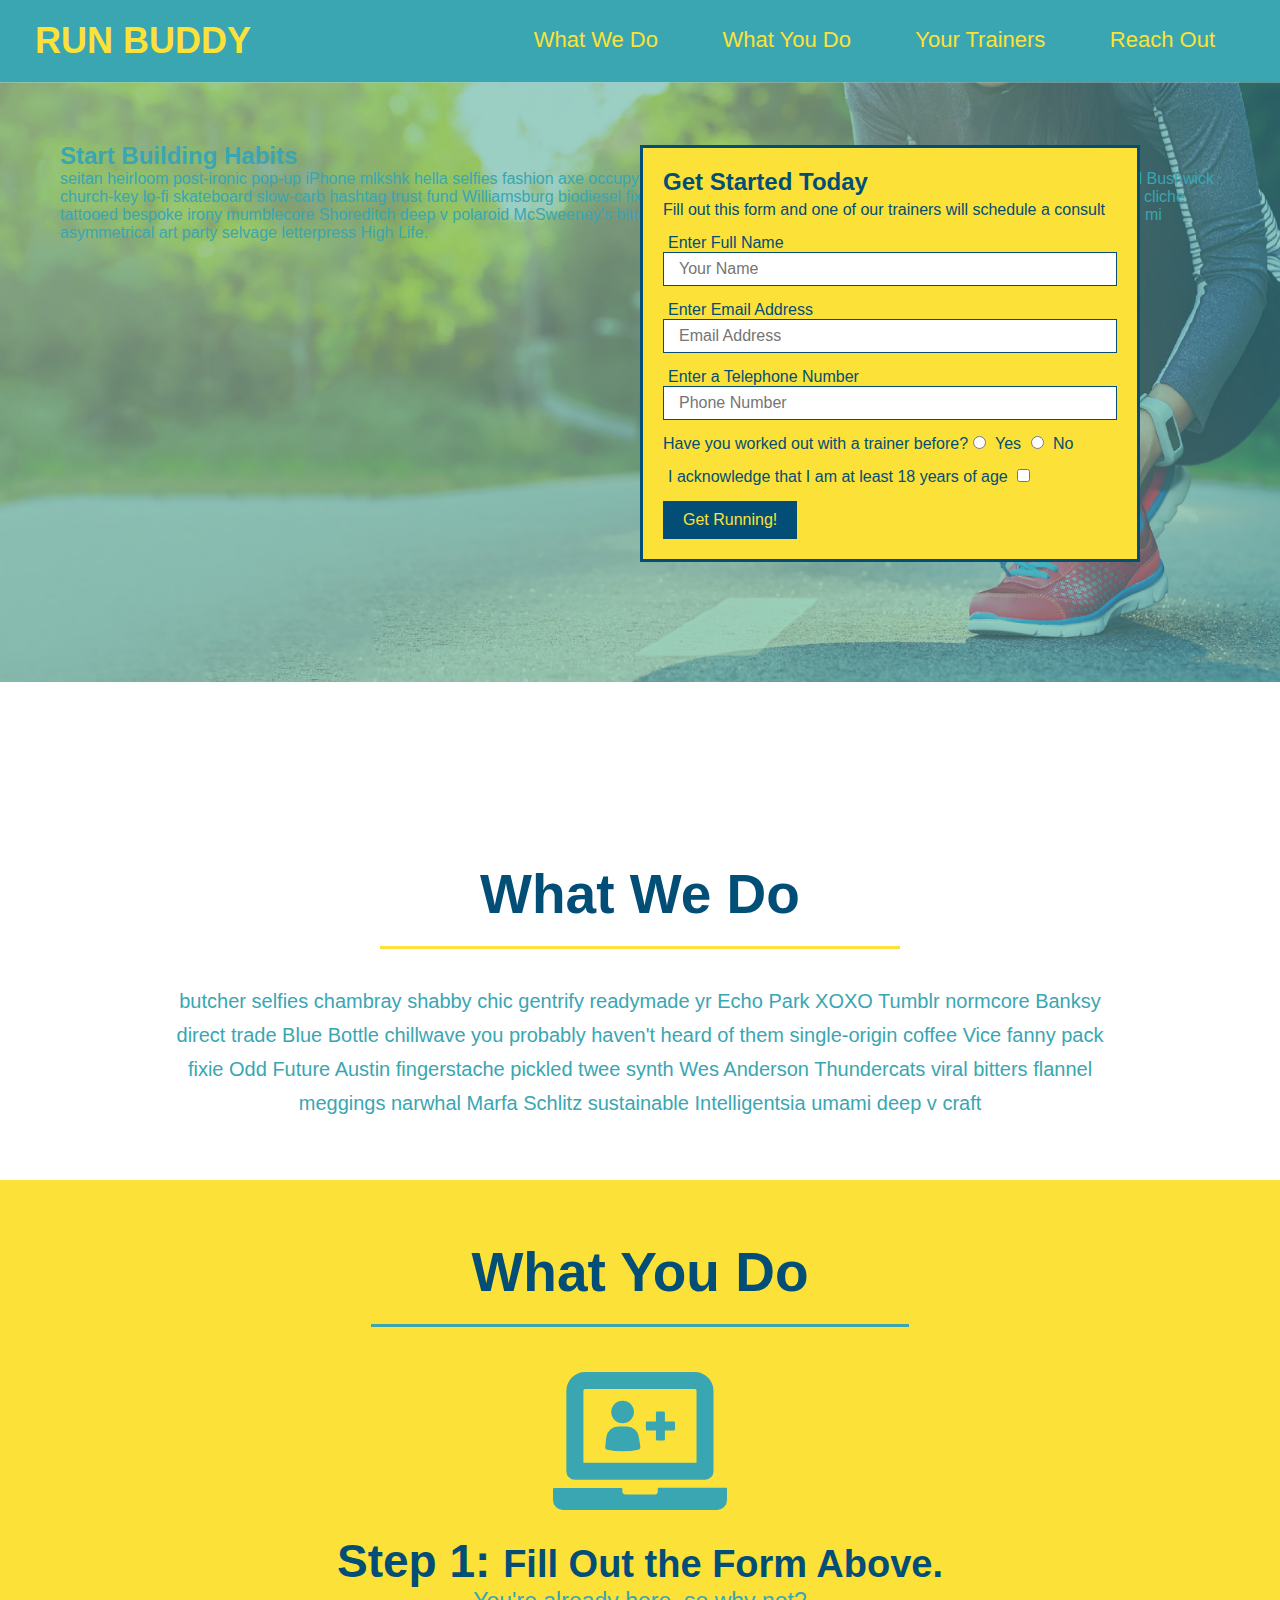
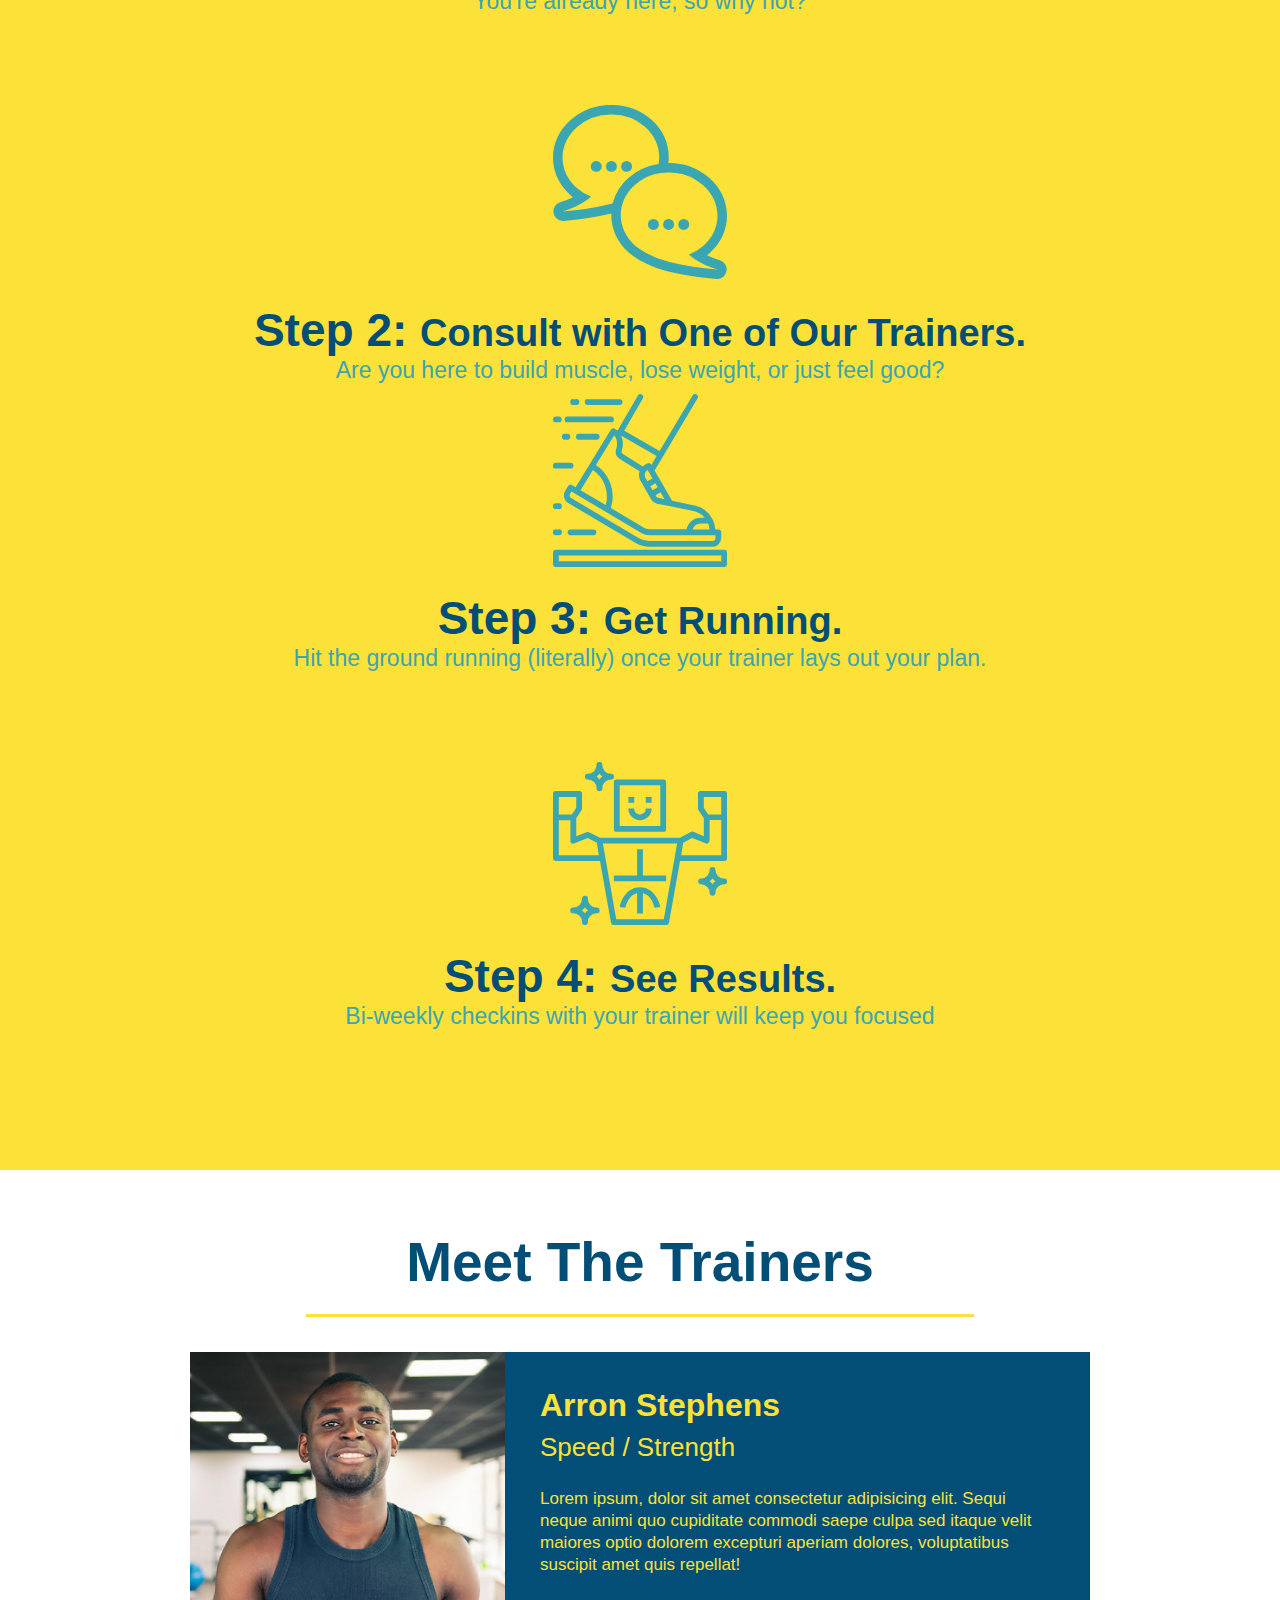
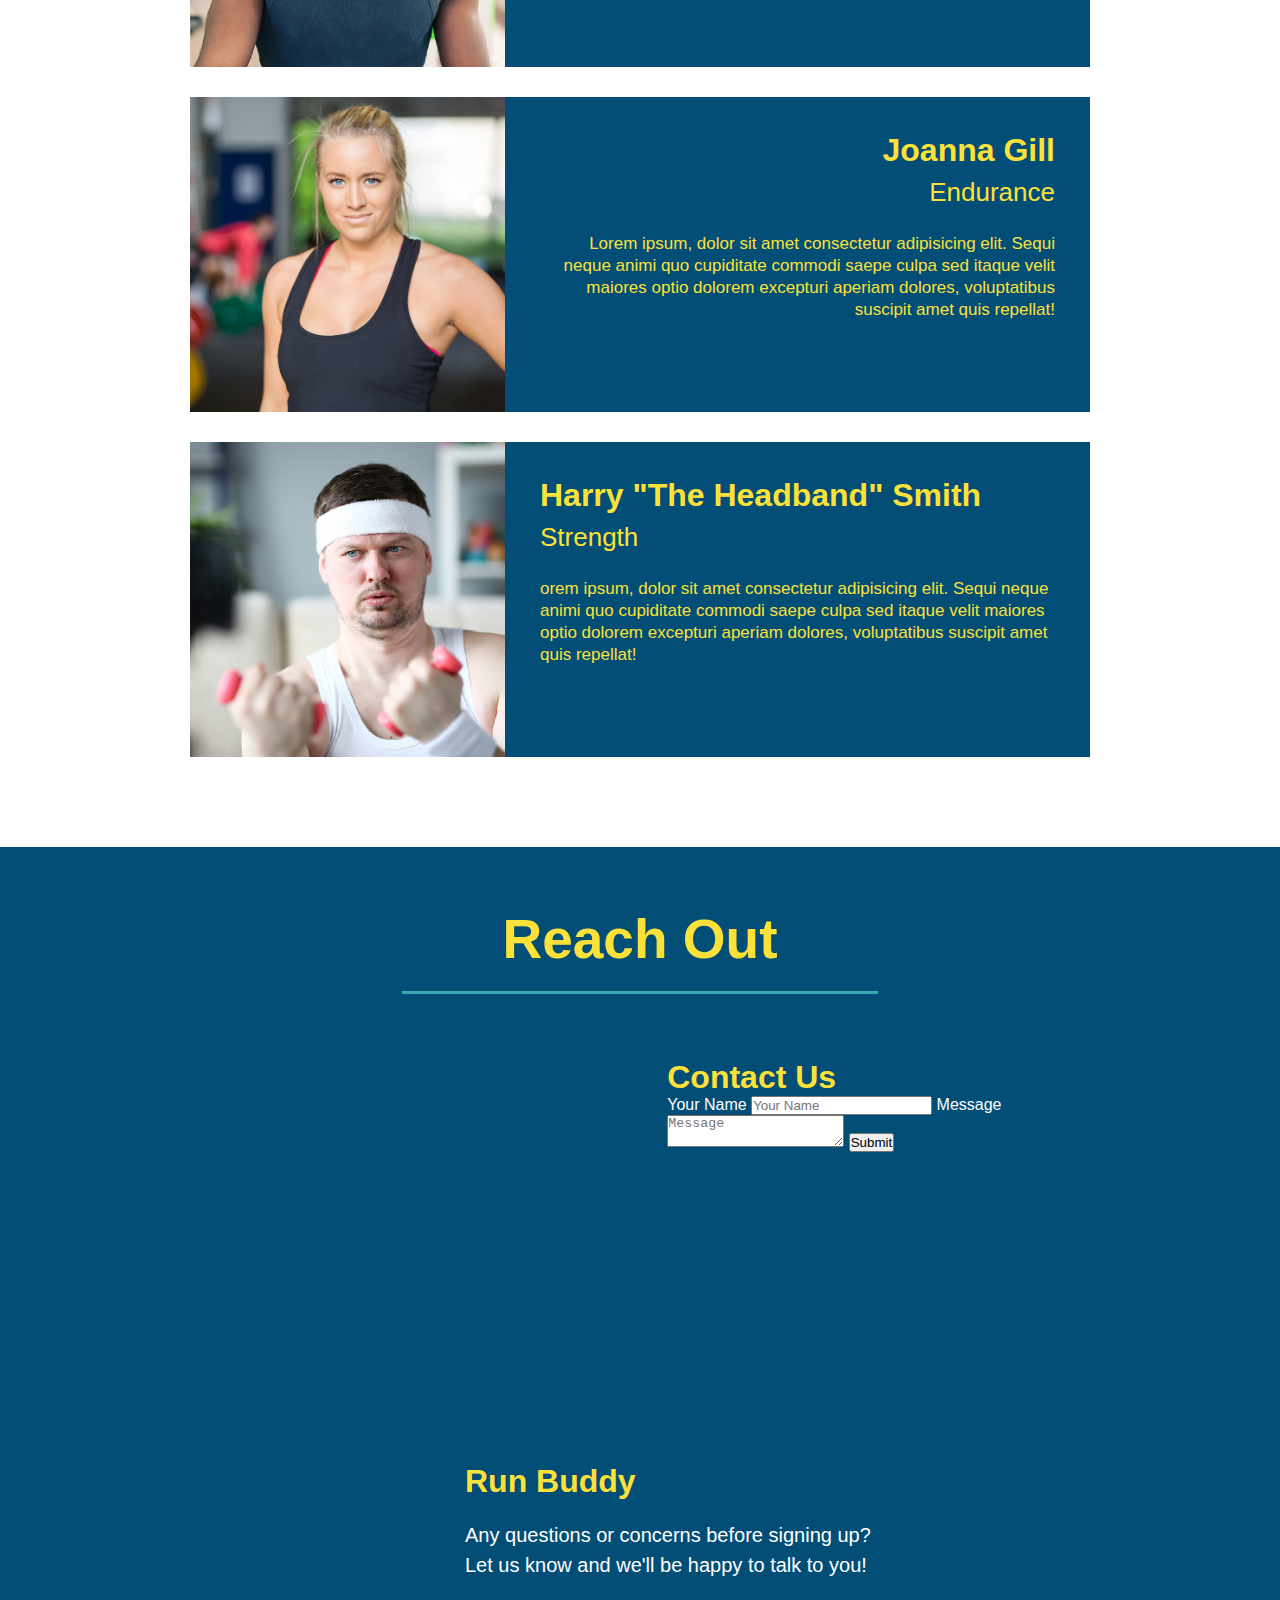
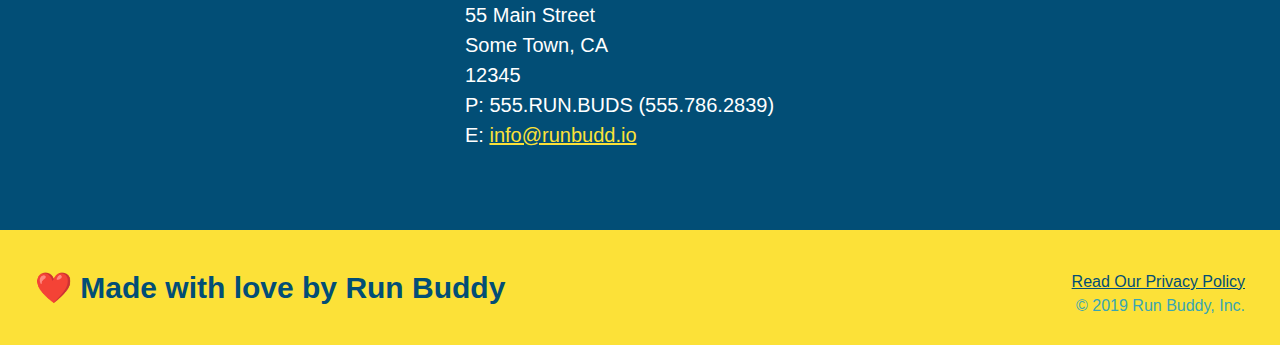
==== index.html @ ed3ed3b7 "add contact form" ====
<!DOCTYPE html>
<html lang="en">
    <head>
        <meta charset="UTF-8"/>
        <title>Run Buddy</title>
        <link rel="stylesheet" href="./assets/css/style.css" />
    </head>
    <body>
     <!--navigation-->
        <header>
            <h1>
                <a href="/">RUN BUDDY</a>
            </h1>
         <nav>
        <!--Unordered list elements-->
            <ul>
             <!--List item element-->
                <li>
                <!--Anchor Element-->
                <a href="#what-we-do">What We Do</a>
                </li>
                <li>
                    <a href="#what-you-do">What You Do</a>
                </li>
                <li>
                    <a href="#your-trainers">Your Trainers</a>
                </li>
                <li>
                    <a href="#reach-out">Reach Out</a>
                </li>
            </ul>
         </nav>
        </header>
        <!--hero section-->
        <section class="hero">
            <div class="hero-cta">
                <h2>Start Building Habits</h2>
                <p>seitan heirloom post-ironic pop-up iPhone mlkshk hella selfies fashion axe occupy readymade put a bird on it messenger bag Wes Anderson Schlitz plaid Bushwick church-key lo-fi skateboard slow-carb hashtag trust fund Williamsburg biodiesel fixie farm-to-table 8-bit banjo XOXO Banksy chillwave bicycle rights retro cliche tattooed bespoke irony mumblecore Shoreditch deep v polaroid McSweeney's bitters cray gentrify tofu Marfa you probably haven't heard of them yr banh mi asymmetrical art party selvage letterpress High Life.
                </p>
            </div>
            <div class="hero-form">
                <h3>Get Started Today</h3>
                <p>Fill out this form and one of our trainers will schedule a consult</p>
            <!--Add form element-->
            <form>
                <label for="name">Enter Full Name</label>
                <input type="text" placeholder = "Your Name" name ="name" id="name" class="form-input"/>
                <label for="email">Enter Email Address</label>
                <input type="text" placeholder="Email Address" name="email" id="email" class="form-input" />
                <label for="phone">Enter a Telephone Number</label>
                <input type="text" placeholder="Phone Number" name="phone" id="phone" class="form-input"/>
                <p>
                    Have you worked out with a trainer before?
                    <input type="radio" name="trainer-confirm" id="trainer-yes" />
                    <label for="trainer-yes">Yes</label>
                    <input type="radio" name="trainer-confirm" id="trainer-no" />
                    <label for="trainer-no">No</label>
                </p>
                <p>
                    
                    <label for="checkbox" >
                        I acknowledge that I am at least 18 years of age 
                    </label>
                    <input type="checkbox" name="age-check" id="checkbox" />
                </p>
                <button type="submit">
                    Get Running!
                </button>
            </form>
            </div>       
        </section>

     <!--hero/jumbotron-->
        <section>

        </section>

    <!--"what we do section"-->
        <section id="what-we-do" class="intro"> 
            <h2 class="section-title primary-border">What We Do</h2> 
            <p>
                butcher selfies chambray shabby chic gentrify readymade yr Echo Park XOXO Tumblr normcore Banksy direct trade Blue Bottle chillwave you probably haven't heard of them single-origin coffee Vice fanny pack fixie Odd Future Austin fingerstache pickled twee synth Wes Anderson Thundercats viral bitters flannel meggings narwhal Marfa Schlitz sustainable Intelligentsia umami deep v craft
            </p>
        </section>

    <!--"what YOU do section"-->
        <section id="what-you-do" class="steps">
            <h2 class="section-title secondary-border">What You Do</h2>

            <div>
                <!--insert this img element-->
                <img src="./assets/images/step-1.svg" alt="" />
                <h3>Step 1: <span>Fill Out the Form Above.</span></h3>
                <p>You're already here, so why not?</p>
            </div>
            <img src="./assets/images/step-2.svg" alt="" />
                <h3>Step 2: <span>Consult with One of Our Trainers.</span></h3>
                <p>Are you here to build muscle, lose weight, or just feel good?</p>
            <div>

            <div>
                <img src="./assets/images/step-3.svg" alt="" />
                <h3>Step 3: <span>Get Running.</span></h3>
                <p>Hit the ground running (literally) once your trainer lays out your plan.</p>
            </div>

            <div>
                <img src="./assets/images/step-4.svg" alt=""/>
                <h3>Step 4: <span>See Results.</span></h3>
                <p>Bi-weekly checkins with your trainer will keep you focused</p>
            </div>

            </div>
        </section>

    <!--"meet the trainers" section-->
        <section id="your-trainers" class="trainers">
            <h2 class="section-title primary-border">
                Meet The Trainers
            </h2>
            <article class="trainer">
                <img src="./assets/images/trainer-1.jpg" alt="Arron Stephens in his work clothes, ready to pump iron" />
                <div class="trainer-bio text-left">
                    <h3>Arron Stephens</h3>
                    <h4>Speed / Strength</h4>
                    <p>Lorem ipsum, dolor sit amet consectetur adipisicing elit. Sequi neque animi quo cupiditate commodi saepe culpa sed
                        itaque velit maiores optio dolorem excepturi aperiam dolores, voluptatibus suscipit amet quis repellat!
                    </p>
                </div>
            </article>
        <!--2nd trainer bio-->
            <article class="trainer">
                <img src="./assets/images/trainer-2.jpg" alt="Joann Gill cooling off after a workout"/>
                <div class= "trainer-bio text-right">
                    <h3>Joanna Gill</h3>
                    <h4>Endurance</h4>
                    <p>Lorem ipsum, dolor sit amet consectetur adipisicing elit. Sequi neque animi quo cupiditate commodi saepe culpa sed
                        itaque velit maiores optio dolorem excepturi aperiam dolores, voluptatibus suscipit amet quis repellat!
                    </p>
                </div>
                
            </article>
        <!--3rd trainer bio-->
            <article class="trainer">
                <img src="./assets/images/trainer-3.jpg" alt="Harry Smith wearing a headband and comically lifting a small pink weigh"/>
                <div class="trainer-bio text-left">
                    <h3>Harry "The Headband" Smith</h3>
                    <h4>Strength</h4>
                    <p>orem ipsum, dolor sit amet consectetur adipisicing elit. Sequi neque animi quo cupiditate commodi saepe culpa sed
                        itaque velit maiores optio dolorem excepturi aperiam dolores, voluptatibus suscipit amet quis repellat!
                    </p>
                </div>
            </article>
        </section>

    <!--"reach out" section-->
        <section id="reach-out" class="contact">
            <h2 class="section-title secondary-border"> Reach Out</h2>
            <div class="contact-info">
                <iframe src="https://www.google.com/maps/embed?pb=!1m18!1m12!1m3!1d3026.8670869727457!2d-111.97042688466045!3d40.65486017933813!2m3!1f0!2f0!3f0!3m2!1i1024!2i768!4f13.1!3m3!1m2!1s0x87528c116f4ee403%3A0x3c08f813cf3f067f!2s5314%20Persille%20Dr%2C%20Taylorsville%2C%20UT%2084129!5e0!3m2!1sen!2sus!4v1646630356550!5m2!1sen!2sus" 
                width="400" 
                height="400" 
                style="border:0;" 
                allowfullscreen="" 
                loading="lazy">
            </iframe>
            <div class="contact-form">
                <h3>Contact Us</h3>
                <form>
                    <label for="contact-name">Your Name</label>
                    <input type="text" id="contact-name" placeholder="Your Name" />

                    <label for="contact-message">Message</label>
                    <textarea id="contact-message" placeholder="Message"></textarea>

                    <button type="submit">Submit</button>
                </form>
            </div>
            <div>
                <h3>Run Buddy</h3>
                <p>
                    Any questions or concerns before signing up?
                <br />
                    Let us know and we'll be happy to talk to you!
                </p>
                <address>
                    55 Main Street <br />
                    Some Town, CA <br />
                    12345 <br />
                    P: 555.RUN.BUDS (555.786.2839) <br />
                    E: <a href="mailto: info@runbuddy.io">info@runbudd.io</a>
                </address>
            </div>
        </div>
        </section>

    <!--footer-->
        <footer>
            <h2>❤️ Made with love by Run Buddy</h2>
            <div>
                <a href="./privacy-policy.html">Read Our Privacy Policy</a><br />
                &copy; 2019 Run Buddy, Inc.
            </div>
        </footer>
    </body>










</html>
---- assets/css/style.css ----
body {
    /*more on this crazy number value in a minute*/
    font-family: Helvetica, Arial, sans-serif;
    color: #39a6b2;
}

/* apply style to the header */
header {
    padding: 20px 35px;
    background-color: #39a6b2;
}

header h1 {
    font-weight: bold;
    font-size: 36px;
    color: #fce138;
    margin: 0;
    display: inline;
}

header a {
    text-decoration: none;
    color: #fce138;
}

header nav {
    float: right;
    margin: 7px 0;
}

header nav ul li {
    display: inline;
}

header nav ul li a {
    margin: 0 30px;
    font-weight: lighter;
    font-size: 22px;
}

* {
    margin: 0;
    padding: 0;
    box-sizing: border-box;
}

footer {
    background: #fce138;
    width: 100%;
    padding: 40px 35px;
}

footer h2 {
    display: inline;
    color: #024e76;
    font-size: 30px;
    margin: 0;
}

footer div {
    float: right;
    line-height: 1.5;
    text-align: right;
}

footer a {
    color: #024e76;
}

section {
    padding: 60px;
}

/* Hero Style Start*/
.hero {
    background-image: url("../images/hero-bg.jpg");
    height: 600px;
    background-size: cover;
    background-position: center;
    position: relative;
}

/* Hero-form style*/
.hero-form {
    background-color: #fce138;
    padding: 20px;
    width: 500px;
    color: #024e76;
    border: solid 3px #024e76;
    position: absolute;
    bottom: 120px;
    right: 140px;
}

.hero-form h3 {
    font-size: 24px;
    margin: 0;
}

.hero-form p {
    margin: 5px 0 15px 0;
}

.form-input {
    border: 1px solid #024e76;
    display:block;
    padding: 7px 15px;
    font-size: 16px;
    color: #024e76;
    width: 100%;
    margin-bottom: 15px;
}

.hero-form label {
    margin: 0 5px;
}

.hero-form button {
    color: #fce138;
    background-color: #024e76;
    border: none;
    padding: 10px 20px;
    font-size: 16px;
}
/* Hero Style End */

/* what we do style */
.intro {
    text-align: center;
}

.intro p {
    line-height: 1.7;
    color:#39a6b2;
    width: 80%;
    font-size: 20px;
    margin: 0 auto;

}

/*what you do section*/
.steps {
    text-align: center;
    background: #fce138;
}

.steps div {
    margin-bottom: 80px;
}

.steps img{
    width: 15%;
    margin: 10px;
}

.steps h3 {
    color:#024e76;
    font-size: 46px;
    margin-top: 10px;
}

.steps p{
    color:#39a6b2;
    font-size: 23px;
}

.steps span {
    font-size: 38px;
}

.section-title {
    font-size: 55px;
    color:#024e76;
    margin-bottom: 35px;
    padding: 0 100px 20px 100px;
    display: inline-block;
    border-bottom: 3px solid;
}

.primary-border {
    border-color: #fce138;
}

.secondary-border {
    border-color:#39a6b2;
}

/* trainers style */
.trainers {
    text-align: center;
}

.trainer {
    width: 900px;
    margin: 0 auto 30px auto;
    background: #024e76;
    color: #fce138;
    overflow: auto;
}

.trainer img {
    width: 35%;
    float: left;
}

.trainer-bio {
    padding: 35px;
    float:left;
    width: 65%;
}

.trainer-bio h3 {
    font-size: 32px;
    margin-bottom: 8px;
}

.trainer-bio h4 {
    font-weight: lighter;
    font-size: 26px;
    margin-bottom: 25px;
}

.trainer-bio p {
    font-size: 17px;
    line-height: 1.3;
}

.text-left {
    text-align: left;
}

.text-right {
    text-align: right;
}

/* reach out / contact style */
.contact {
    background: #024e76;
    color: #39a6b2;
    text-align: center;
}

.contact h2 {
    color: #fce138;
}

.contact-info iframe {
    width: 400 px;
    height: 400 px;
}

.contact-info div {
    width: 410px;
    display: inline-block;
    vertical-align: top;
    text-align: left;
    margin: 30px 0 0 60px;
    color: white;
}

.contact-info h3 {
    color: #fce138;
    font-size: 32px;

}

.contact-info p, .contact-info address {
    margin: 20px 0;
    line-height: 1.5;
    font-size: 20px;
    font-style: normal;
}

.contact-info a {
    color: #fce138;
}
/* reach out styles end */
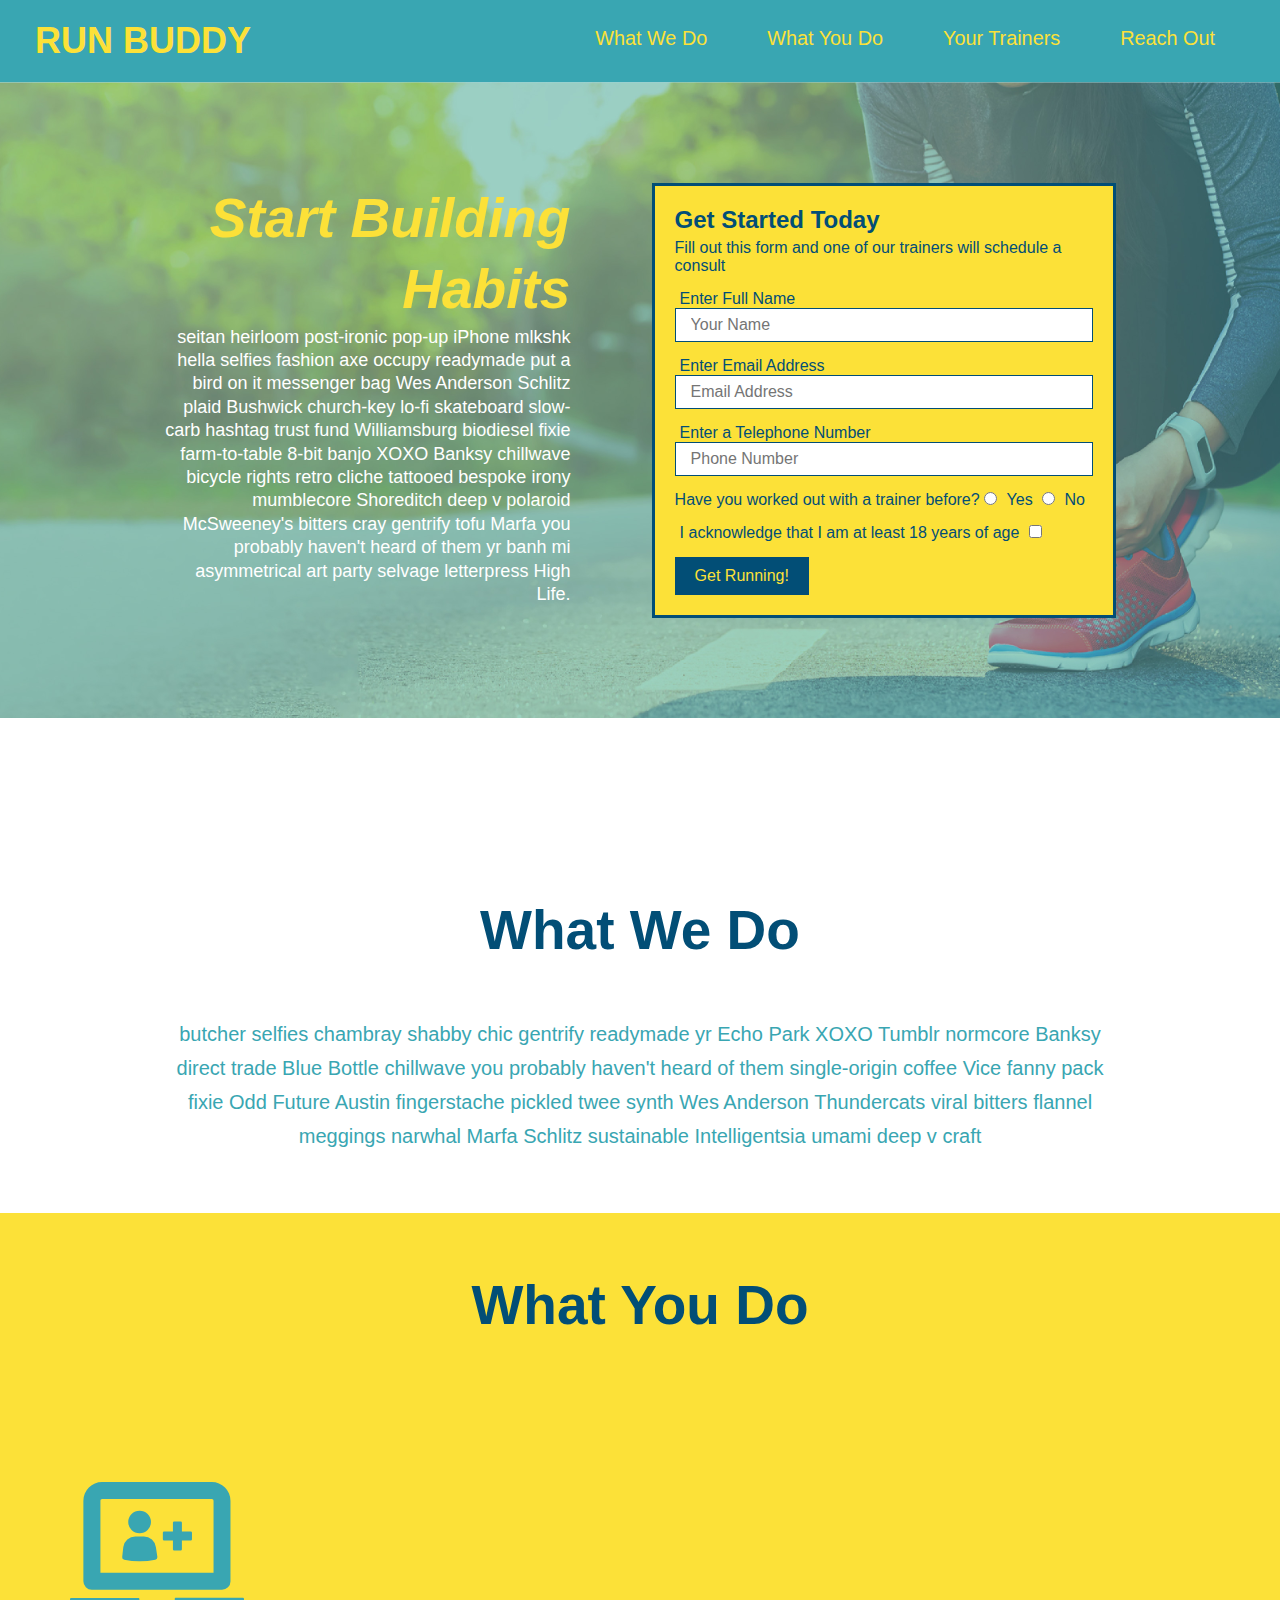
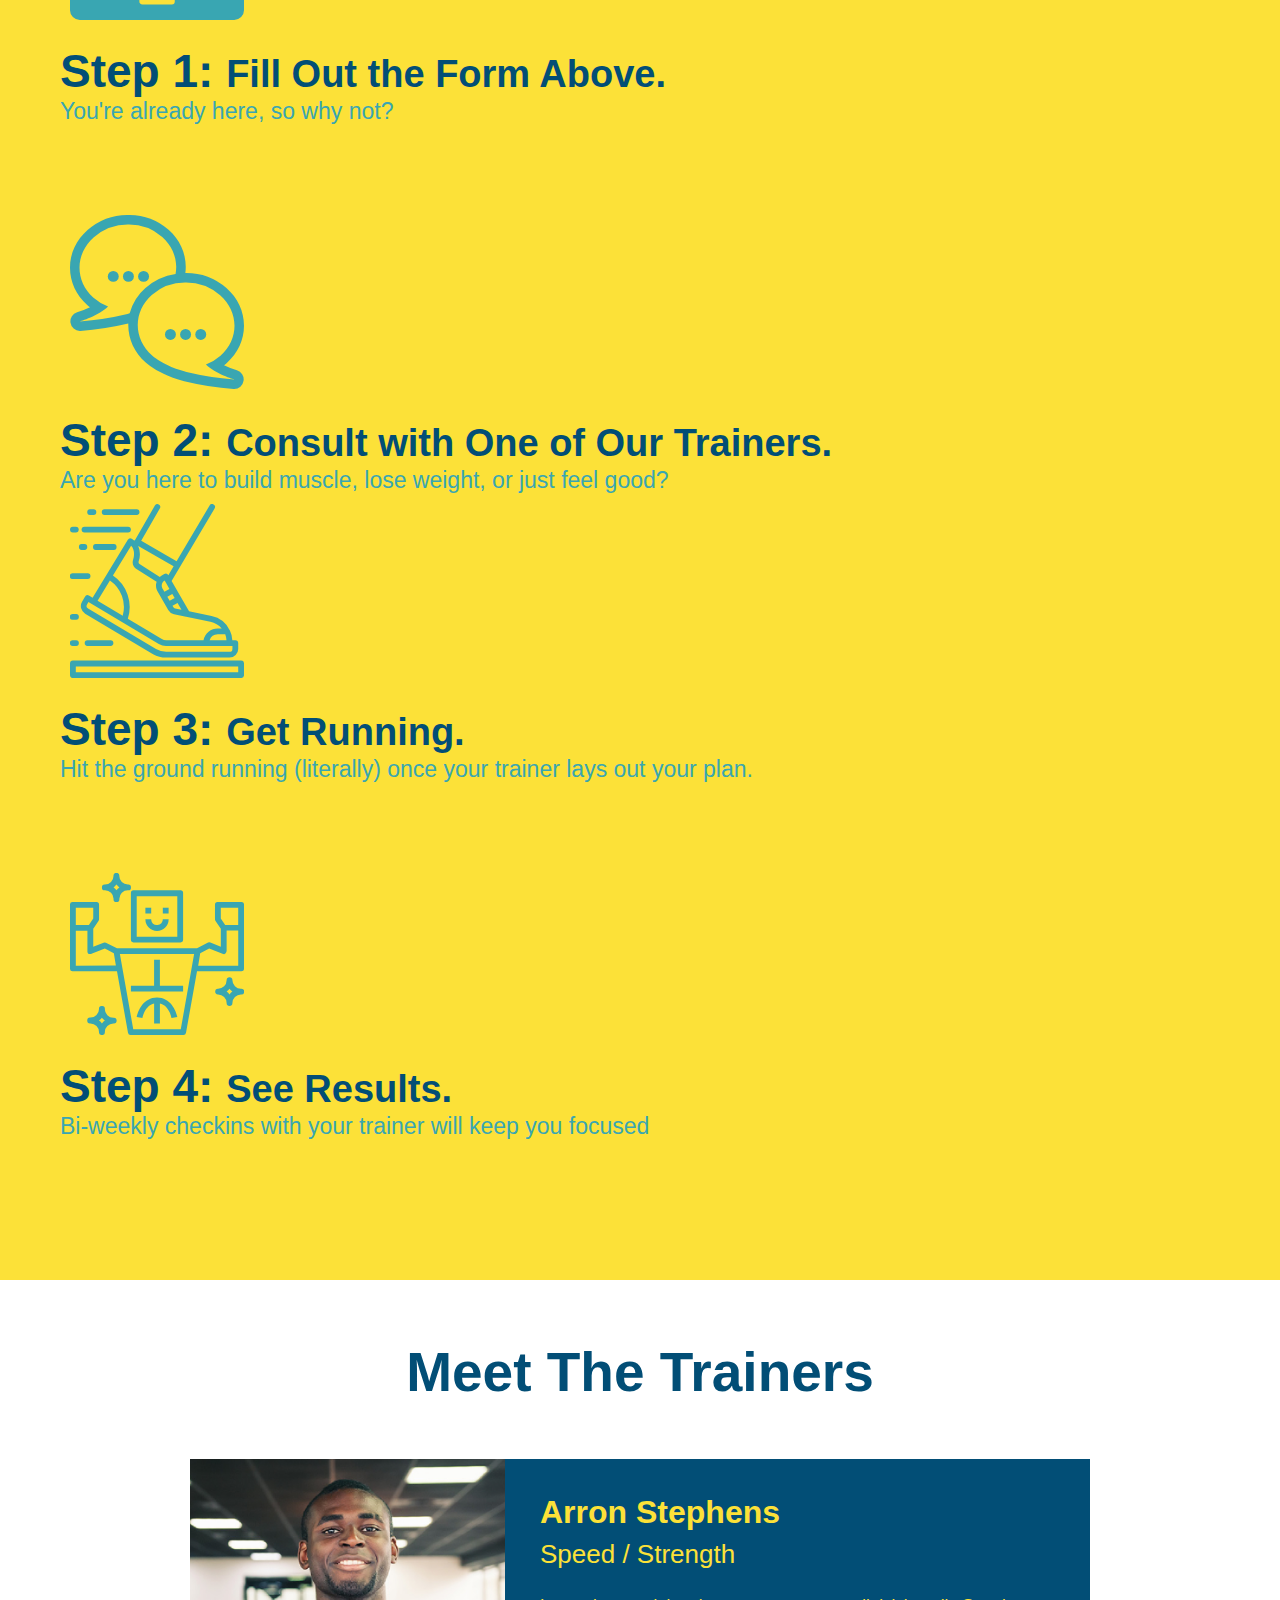
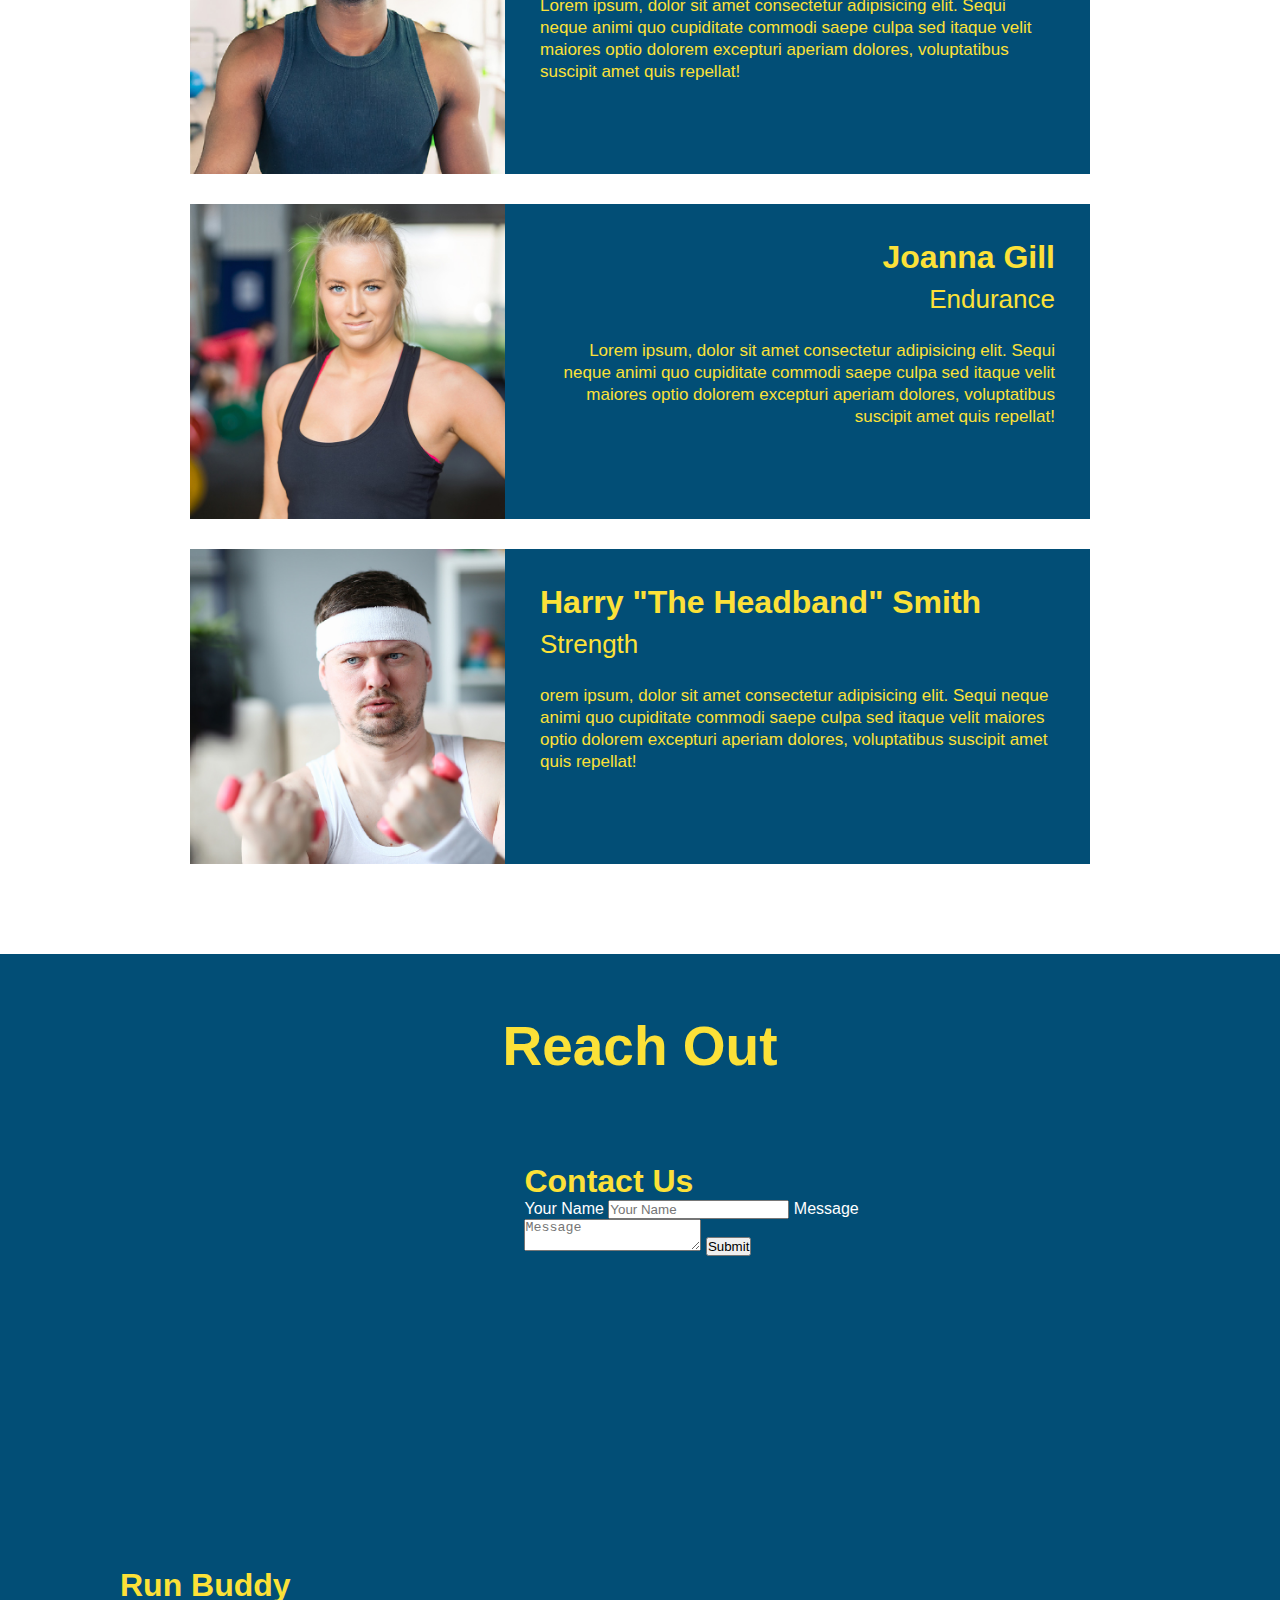
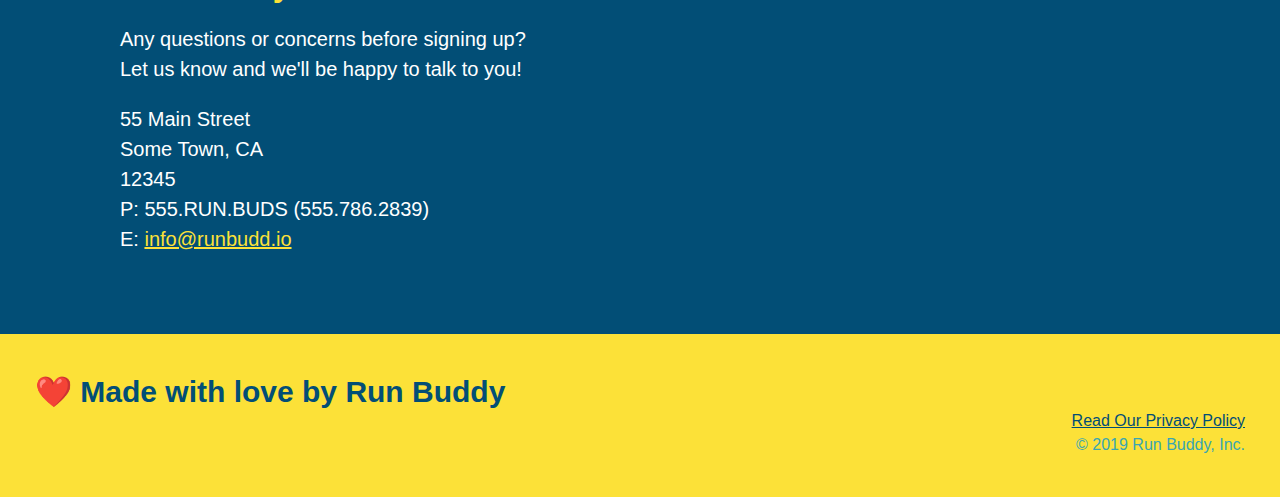
==== commit 26c6decf: "added flex-row to html and css" ====
--- a/index.html
+++ b/index.html
@@ -77,15 +77,20 @@
 
     <!--"what we do section"-->
         <section id="what-we-do" class="intro"> 
+        <div class="flex-row">
             <h2 class="section-title primary-border">What We Do</h2> 
-            <p>
-                butcher selfies chambray shabby chic gentrify readymade yr Echo Park XOXO Tumblr normcore Banksy direct trade Blue Bottle chillwave you probably haven't heard of them single-origin coffee Vice fanny pack fixie Odd Future Austin fingerstache pickled twee synth Wes Anderson Thundercats viral bitters flannel meggings narwhal Marfa Schlitz sustainable Intelligentsia umami deep v craft
+        </div> 
+        <div class="flex-row">
+            <p> butcher selfies chambray shabby chic gentrify readymade yr Echo Park XOXO Tumblr normcore Banksy direct trade Blue Bottle chillwave you probably haven't heard of them single-origin coffee Vice fanny pack fixie Odd Future Austin fingerstache pickled twee synth Wes Anderson Thundercats viral bitters flannel meggings narwhal Marfa Schlitz sustainable Intelligentsia umami deep v craft
             </p>
+        </div>
         </section>
 
     <!--"what YOU do section"-->
         <section id="what-you-do" class="steps">
-            <h2 class="section-title secondary-border">What You Do</h2>
+            <div class="flex-row">
+                <h2 class="section-title secondary-border">What You Do</h2>
+            </div>
 
             <div>
                 <!--insert this img element-->
@@ -115,9 +120,10 @@
 
     <!--"meet the trainers" section-->
         <section id="your-trainers" class="trainers">
-            <h2 class="section-title primary-border">
-                Meet The Trainers
-            </h2>
+        <div class="flex-row">
+            <h2 class="section-title primary-border"> Meet The Trainers </h2>
+        </div>
+           
             <article class="trainer">
                 <img src="./assets/images/trainer-1.jpg" alt="Arron Stephens in his work clothes, ready to pump iron" />
                 <div class="trainer-bio text-left">
@@ -155,7 +161,9 @@
 
     <!--"reach out" section-->
         <section id="reach-out" class="contact">
-            <h2 class="section-title secondary-border"> Reach Out</h2>
+            <div class="flex-row">
+                <h2 class="section-title secondary-border"> Reach Out</h2>
+            </div>
             <div class="contact-info">
                 <iframe src="https://www.google.com/maps/embed?pb=!1m18!1m12!1m3!1d3026.8670869727457!2d-111.97042688466045!3d40.65486017933813!2m3!1f0!2f0!3f0!3m2!1i1024!2i768!4f13.1!3m3!1m2!1s0x87528c116f4ee403%3A0x3c08f813cf3f067f!2s5314%20Persille%20Dr%2C%20Taylorsville%2C%20UT%2084129!5e0!3m2!1sen!2sus!4v1646630356550!5m2!1sen!2sus" 
                 width="400" 
--- a/assets/css/style.css
+++ b/assets/css/style.css
@@ -8,6 +8,9 @@
 header {
     padding: 20px 35px;
     background-color: #39a6b2;
+    display: flex;
+    justify-content: space-between;
+    flex-wrap: wrap;
 }
 
 header h1 {
@@ -15,7 +18,7 @@
     font-size: 36px;
     color: #fce138;
     margin: 0;
-    display: inline;
+    
 }
 
 header a {
@@ -24,19 +27,24 @@
 }
 
 header nav {
-    float: right;
     margin: 7px 0;
 }
 
-header nav ul li {
-    display: inline;
-}
+header nav ul {
+    display:flex;
+    flex-wrap: wrap;
+    justify-content: space-between;
+    align-items: center;
+    list-style: none;
+}
+
 
 header nav ul li a {
     margin: 0 30px;
     font-weight: lighter;
-    font-size: 22px;
-}
+    font-size: 1.55vw;
+}
+/*End header style */
 
 * {
     margin: 0;
@@ -44,6 +52,7 @@
     box-sizing: border-box;
 }
 
+/* footer style start */
 footer {
     background: #fce138;
     width: 100%;
@@ -51,14 +60,15 @@
 }
 
 footer h2 {
-    display: inline;
     color: #024e76;
     font-size: 30px;
     margin: 0;
+    display: flex;
+    justify-content: space-between;
+    flex-wrap: wrap;
 }
 
 footer div {
-    float: right;
     line-height: 1.5;
     text-align: right;
 }
@@ -67,6 +77,7 @@
     color: #024e76;
 }
 
+/*footer style end */
 section {
     padding: 60px;
 }
@@ -74,22 +85,36 @@
 /* Hero Style Start*/
 .hero {
     background-image: url("../images/hero-bg.jpg");
-    height: 600px;
     background-size: cover;
     background-position: center;
-    position: relative;
-}
-
+    display: flex;
+    justify-content: center;
+    flex-wrap: wrap;
+    
+}
+
+.hero-cta {
+    width: 35%;
+    text-align: right;
+    margin: 3.5%;
+    color: #fff;
+    font-size: 18px;
+    line-height: 1.3;
+}
+
+.hero-cta h2 {
+    font-style: italic;
+    font-size: 55px;
+    color: #fce138;
+}
 /* Hero-form style*/
 .hero-form {
     background-color: #fce138;
     padding: 20px;
-    width: 500px;
     color: #024e76;
-    border: solid 3px #024e76;
-    position: absolute;
-    bottom: 120px;
-    right: 140px;
+    border: solid 3px #024e76;   
+    width: 40%;
+    margin: 3.5%;
 }
 
 .hero-form h3 {
@@ -125,9 +150,6 @@
 /* Hero Style End */
 
 /* what we do style */
-.intro {
-    text-align: center;
-}
 
 .intro p {
     line-height: 1.7;
@@ -135,12 +157,12 @@
     width: 80%;
     font-size: 20px;
     margin: 0 auto;
+    text-align: center;
 
 }
 
 /*what you do section*/
 .steps {
-    text-align: center;
     background: #fce138;
 }
 
@@ -172,9 +194,11 @@
     font-size: 55px;
     color:#024e76;
     margin-bottom: 35px;
-    padding: 0 100px 20px 100px;
-    display: inline-block;
-    border-bottom: 3px solid;
+    padding-bottom: 20px;
+    text-align: center;
+    margin: 00 auto 35px auto;
+    width: 50%;
+    
 }
 
 .primary-border {
@@ -187,7 +211,7 @@
 
 /* trainers style */
 .trainers {
-    text-align: center;
+    
 }
 
 .trainer {
@@ -233,12 +257,15 @@
     text-align: right;
 }
 
+.flex-row {
+    display:flex;
+}
+
 /* reach out / contact style */
 .contact {
     background: #024e76;
     color: #39a6b2;
-    text-align: center;
-}
+}    
 
 .contact h2 {
     color: #fce138;
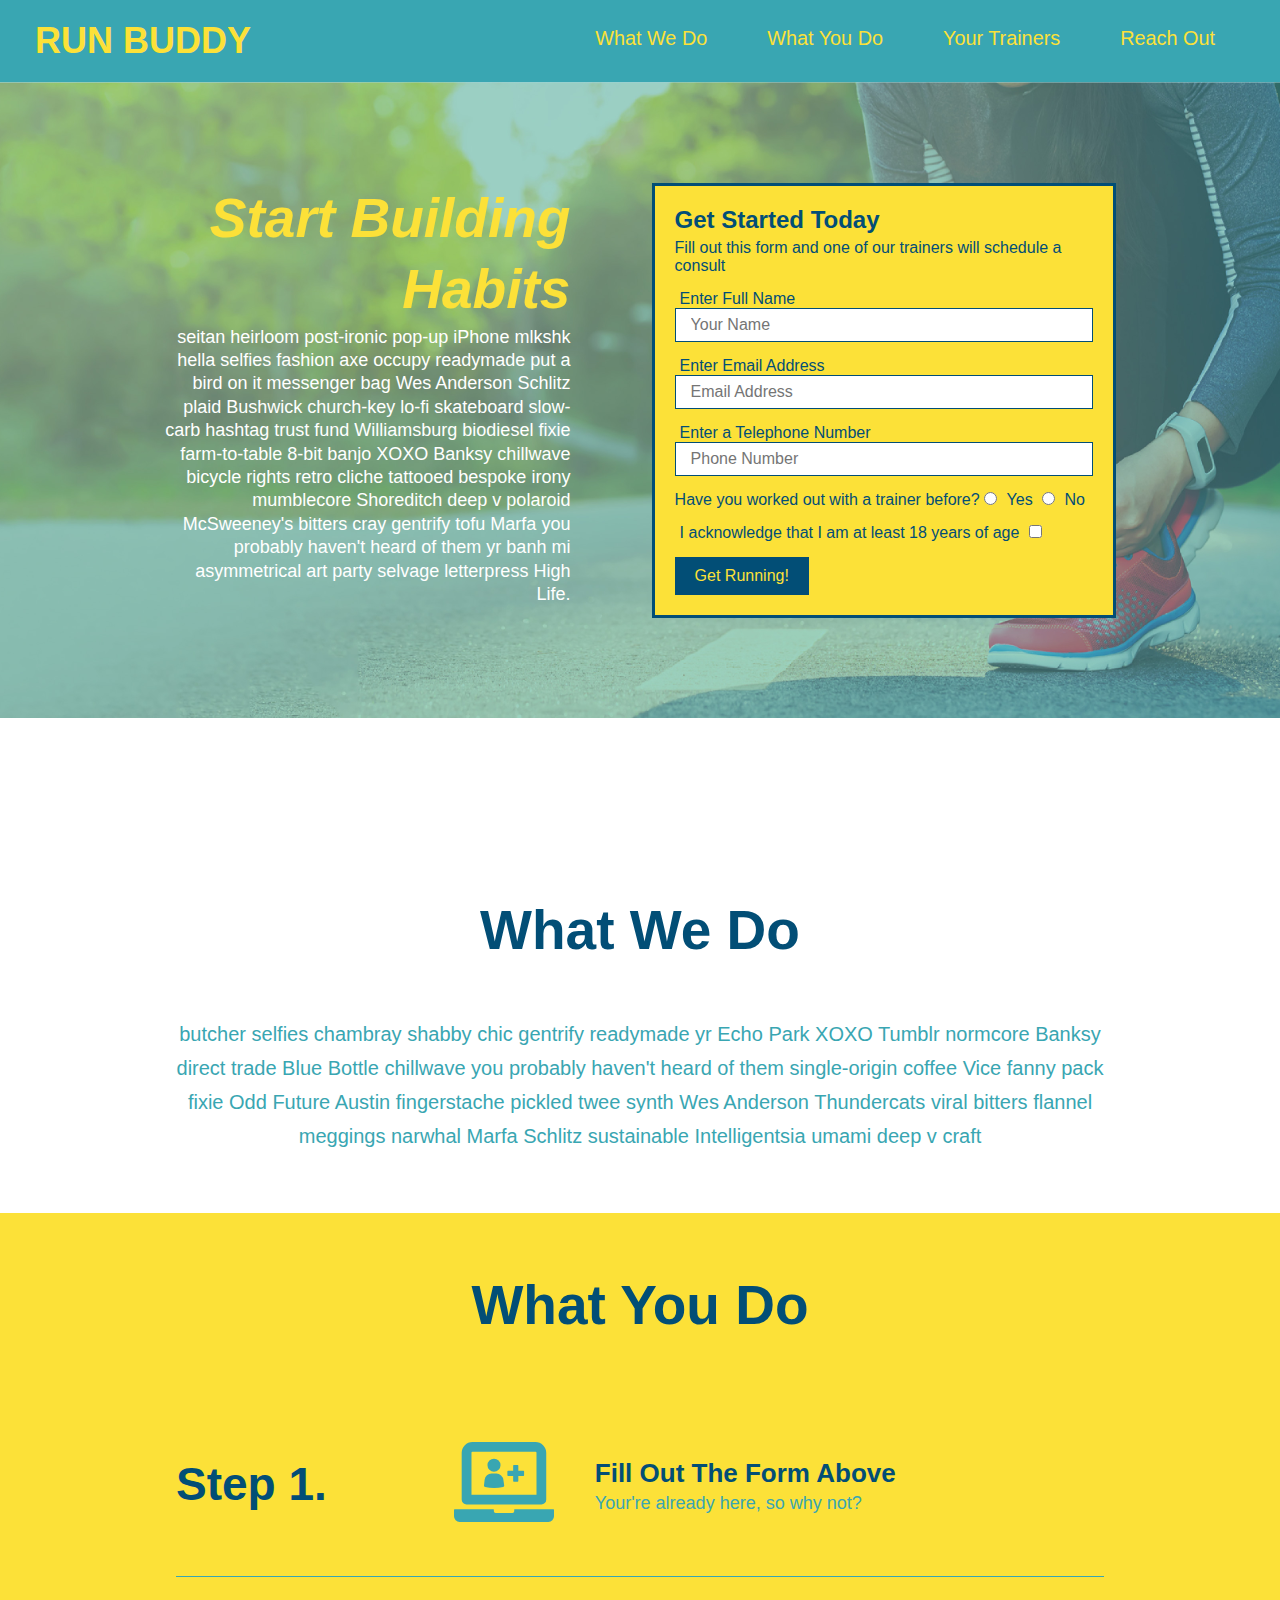
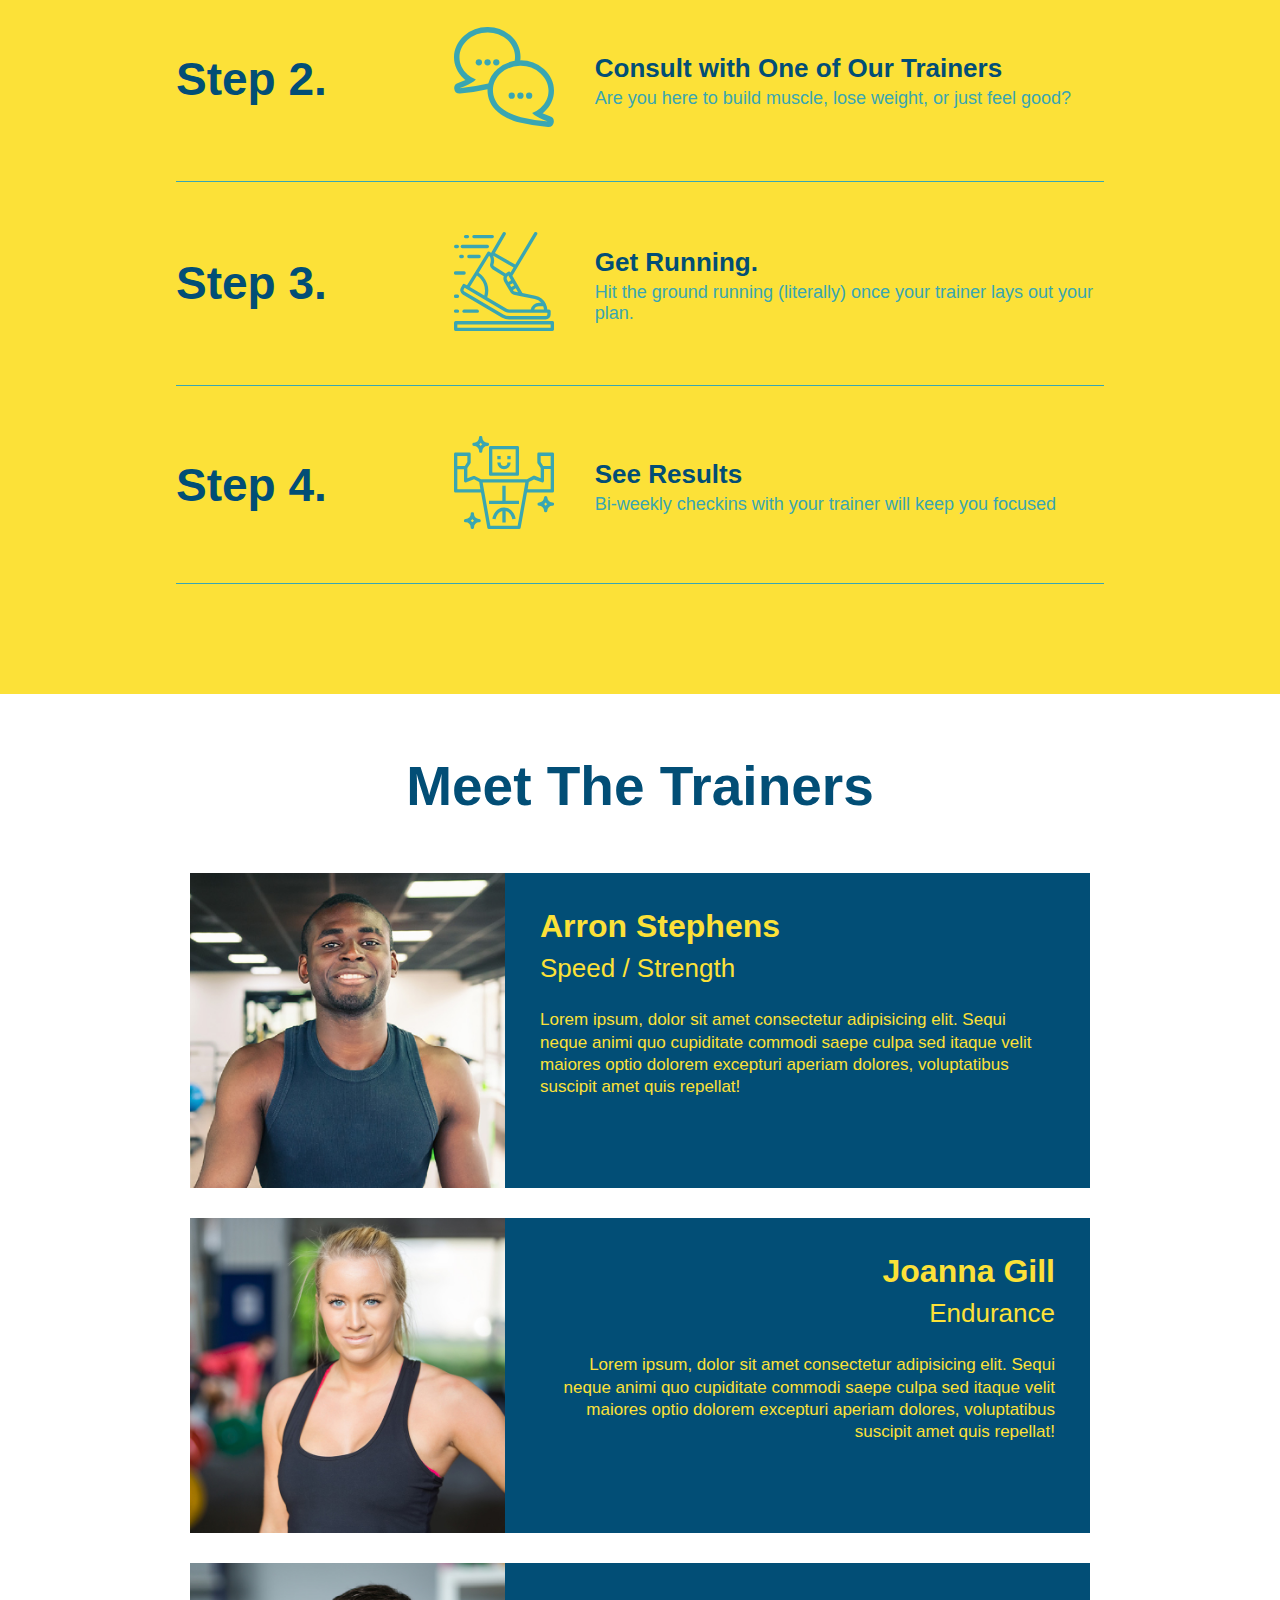
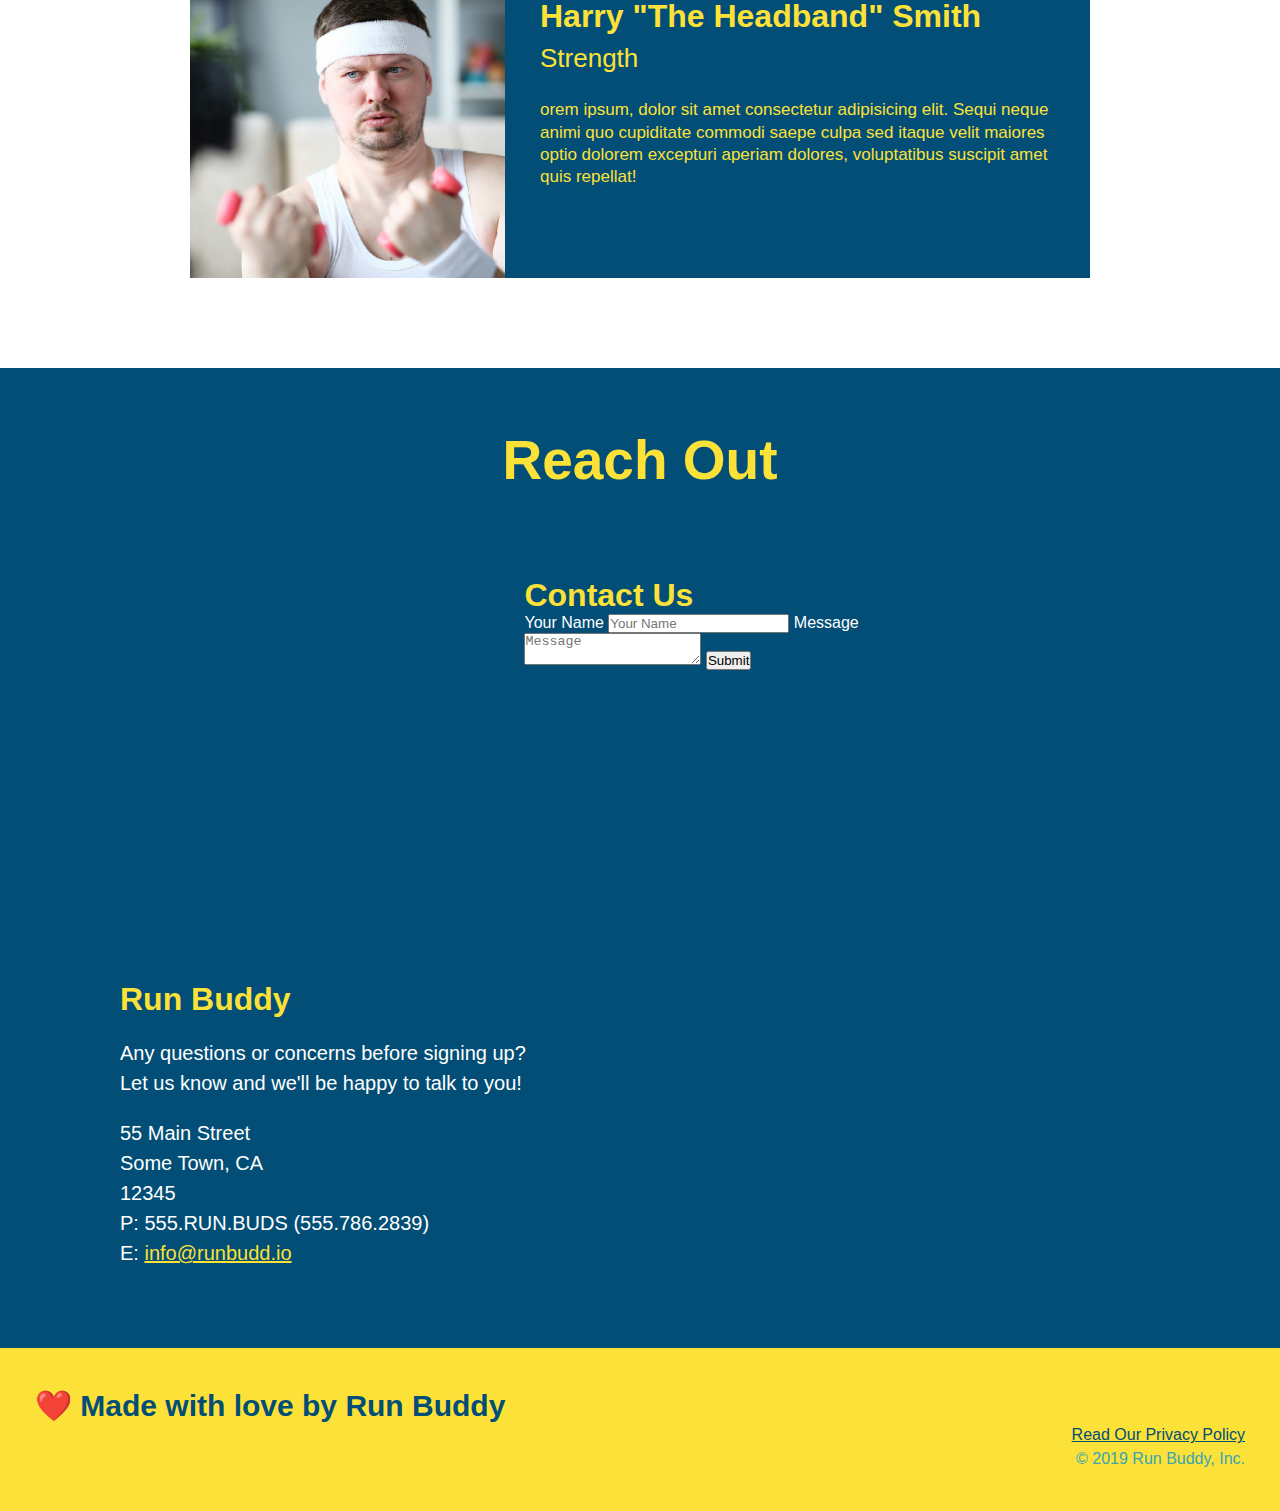
==== commit b3196b18: "added flexbox layout to the steps section" ====
--- a/index.html
+++ b/index.html
@@ -91,30 +91,54 @@
             <div class="flex-row">
                 <h2 class="section-title secondary-border">What You Do</h2>
             </div>
-
-            <div>
-                <!--insert this img element-->
-                <img src="./assets/images/step-1.svg" alt="" />
-                <h3>Step 1: <span>Fill Out the Form Above.</span></h3>
-                <p>You're already here, so why not?</p>
-            </div>
-            <img src="./assets/images/step-2.svg" alt="" />
-                <h3>Step 2: <span>Consult with One of Our Trainers.</span></h3>
-                <p>Are you here to build muscle, lose weight, or just feel good?</p>
-            <div>
-
-            <div>
-                <img src="./assets/images/step-3.svg" alt="" />
-                <h3>Step 3: <span>Get Running.</span></h3>
-                <p>Hit the ground running (literally) once your trainer lays out your plan.</p>
-            </div>
-
-            <div>
-                <img src="./assets/images/step-4.svg" alt=""/>
-                <h3>Step 4: <span>See Results.</span></h3>
-                <p>Bi-weekly checkins with your trainer will keep you focused</p>
-            </div>
-
+            <div class="step">
+                <h3>Step 1.</h3>
+                <div class="step-info">
+                    <div class="step-img">
+                        <img src="./assets/images/step-1.svg" alt="" />
+                    </div>
+                    <div class="step-text">
+                        <h4>Fill Out The Form Above</h4>
+                        <p>Your're already here, so why not?</p>
+                     </div> 
+                </div>
+            </div>
+            <div class="step">
+                <h3>Step 2.</h3>
+                <div class="step-info">
+                    <div class="step-img">
+                        <img src="./assets/images/step-2.svg" alt="" />
+                    </div>
+                    <div class="step-text">
+                        <h4>Consult with One of Our Trainers</h4>
+                        <p> Are you here to build muscle, lose weight, or just feel good?</p>
+                    </div>
+                </div>
+            </div> 
+            <div class="step">
+                <h3>Step 3.</h3>
+                <div class="step-info">
+                    <div class="step-img">
+                        <img src="./assets/images/step-3.svg" alt="" />
+                    </div>
+                    <div class="step-text">
+                        <h4>Get Running.</h4>
+                        <p>Hit the ground running (literally) once your trainer lays out your plan.</p>
+                    </div>
+                </div>
+            </div>
+
+            <div class="step">
+                <h3>Step 4.</h3>
+                <div class="step-info">
+                    <div class="step-img">
+                        <img src="./assets/images/step-4.svg" alt=""/>
+                    </div>
+                    <div class="step-text">
+                        <h4>See Results</h4>
+                        <p>Bi-weekly checkins with your trainer will keep you focused</p>
+                    </div>
+                </div>           
             </div>
         </section>
 
--- a/assets/css/style.css
+++ b/assets/css/style.css
@@ -166,29 +166,53 @@
     background: #fce138;
 }
 
-.steps div {
-    margin-bottom: 80px;
-}
-
-.steps img{
-    width: 15%;
-    margin: 10px;
-}
-
-.steps h3 {
+.step {
+    margin: 50px auto;
+    padding-bottom: 50px;
+    width: 80%;
+    border-bottom: 1px solid #39a6b2;
+    display: flex;
+    flex-wrap: wrap;
+    align-items: center;
+    justify-content: space-between;
+}
+
+.step h3 {
     color:#024e76;
     font-size: 46px;
-    margin-top: 10px;
-}
-
-.steps p{
+    flex: 1 30%;
+}
+
+.step-img {
+    flex: 1 12%;
+    margin-right: 20px;
+}
+
+.step-img img{
+    max-width: 100px;
+}
+
+.step-info {
+    flex: 2 70%;
+    display: flex;
+    flex-wrap: wrap;
+    align-items: center;
+}
+
+.step-text {
+    flex: 12;
+}
+
+.step-text h4{
+    font-size: 26px;
+    line-height: 1.5;
+    color:#024e76
+}
+.step-text p{
     color:#39a6b2;
-    font-size: 23px;
-}
-
-.steps span {
-    font-size: 38px;
-}
+    font-size: 18px;
+}
+
 
 .section-title {
     font-size: 55px;
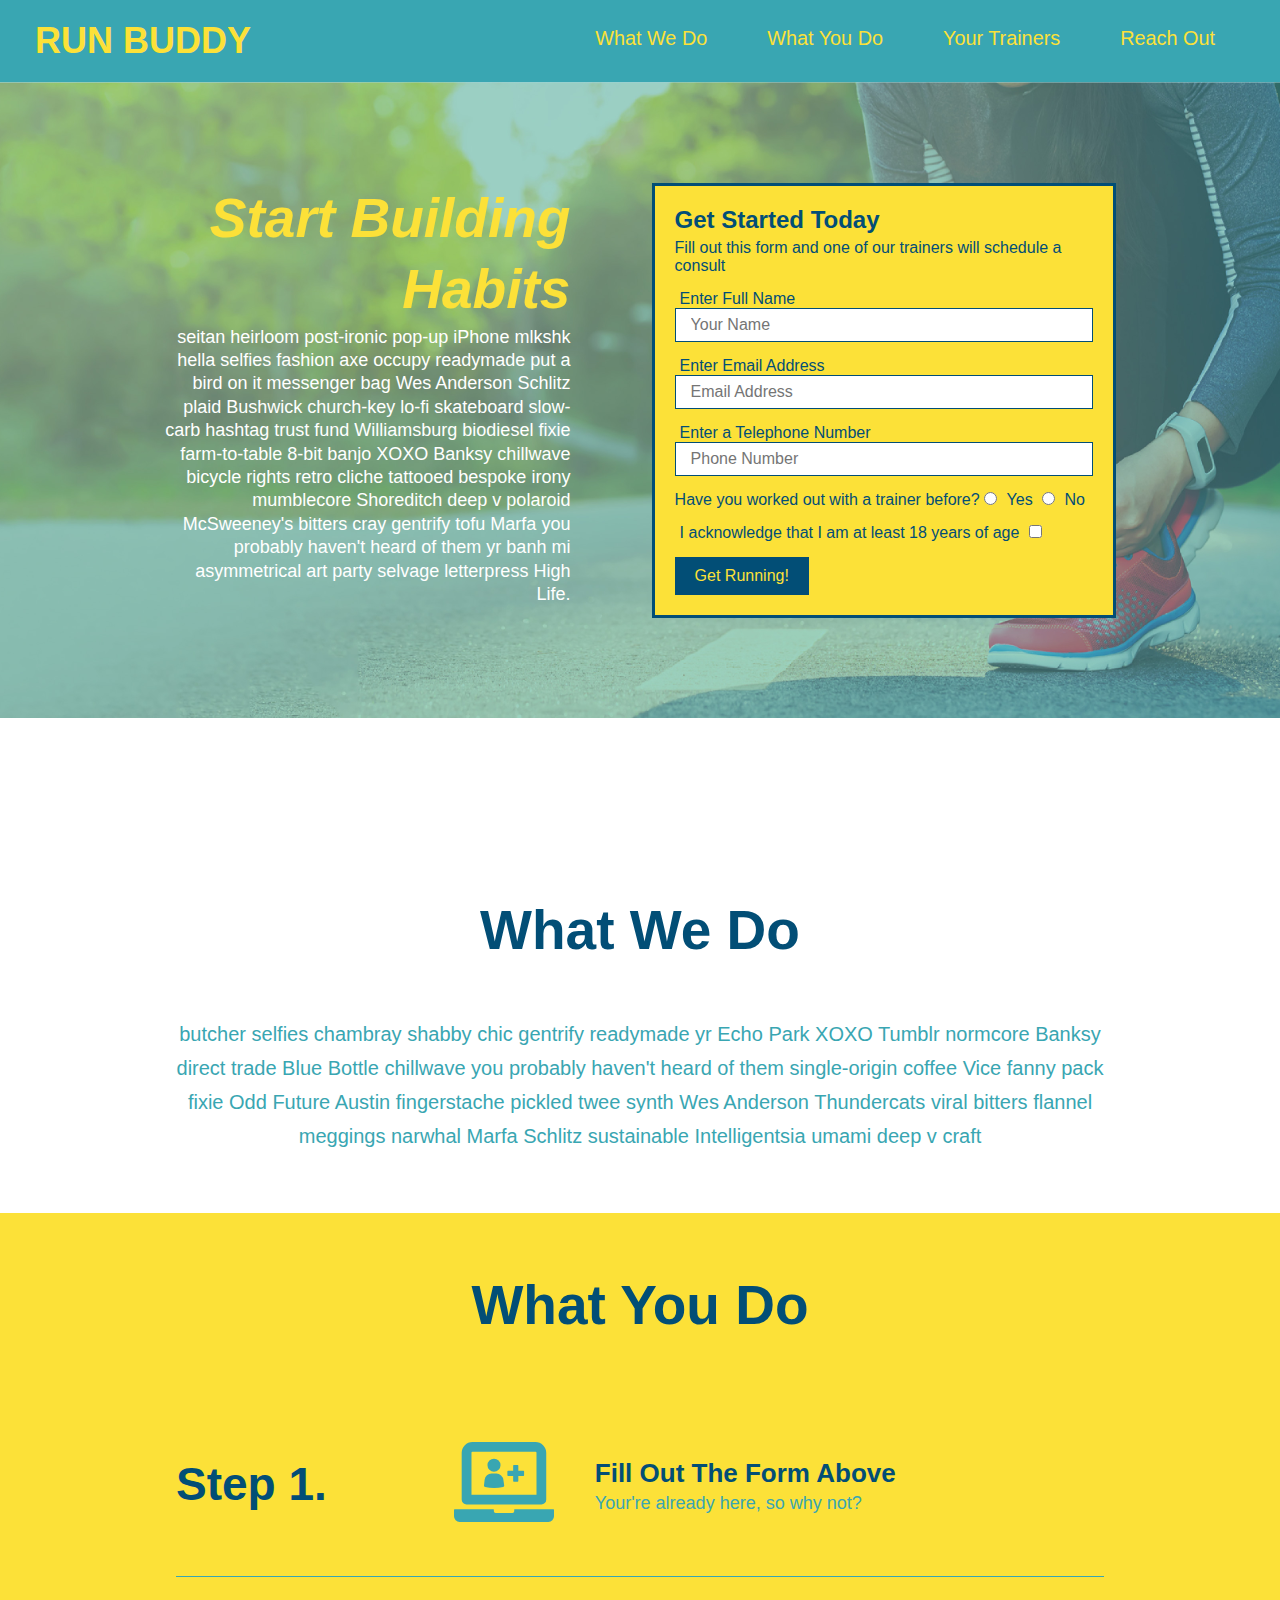
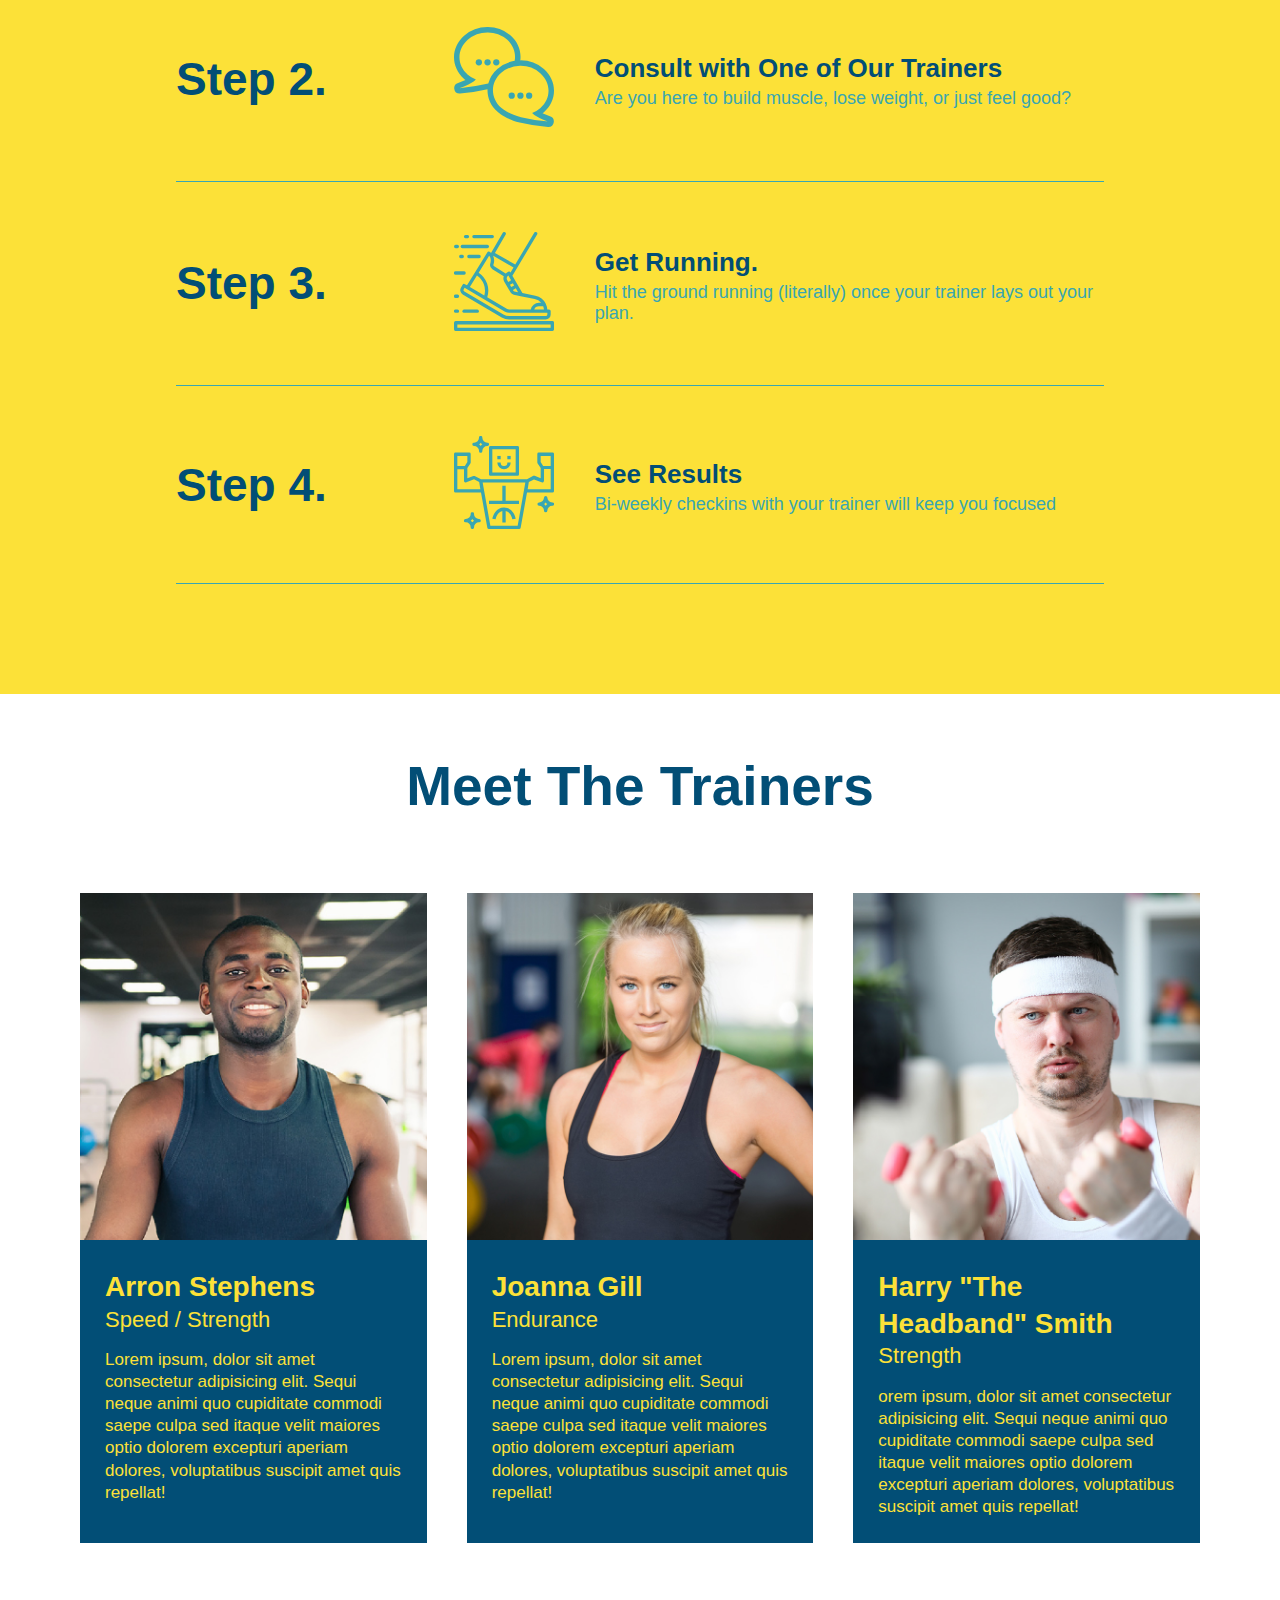
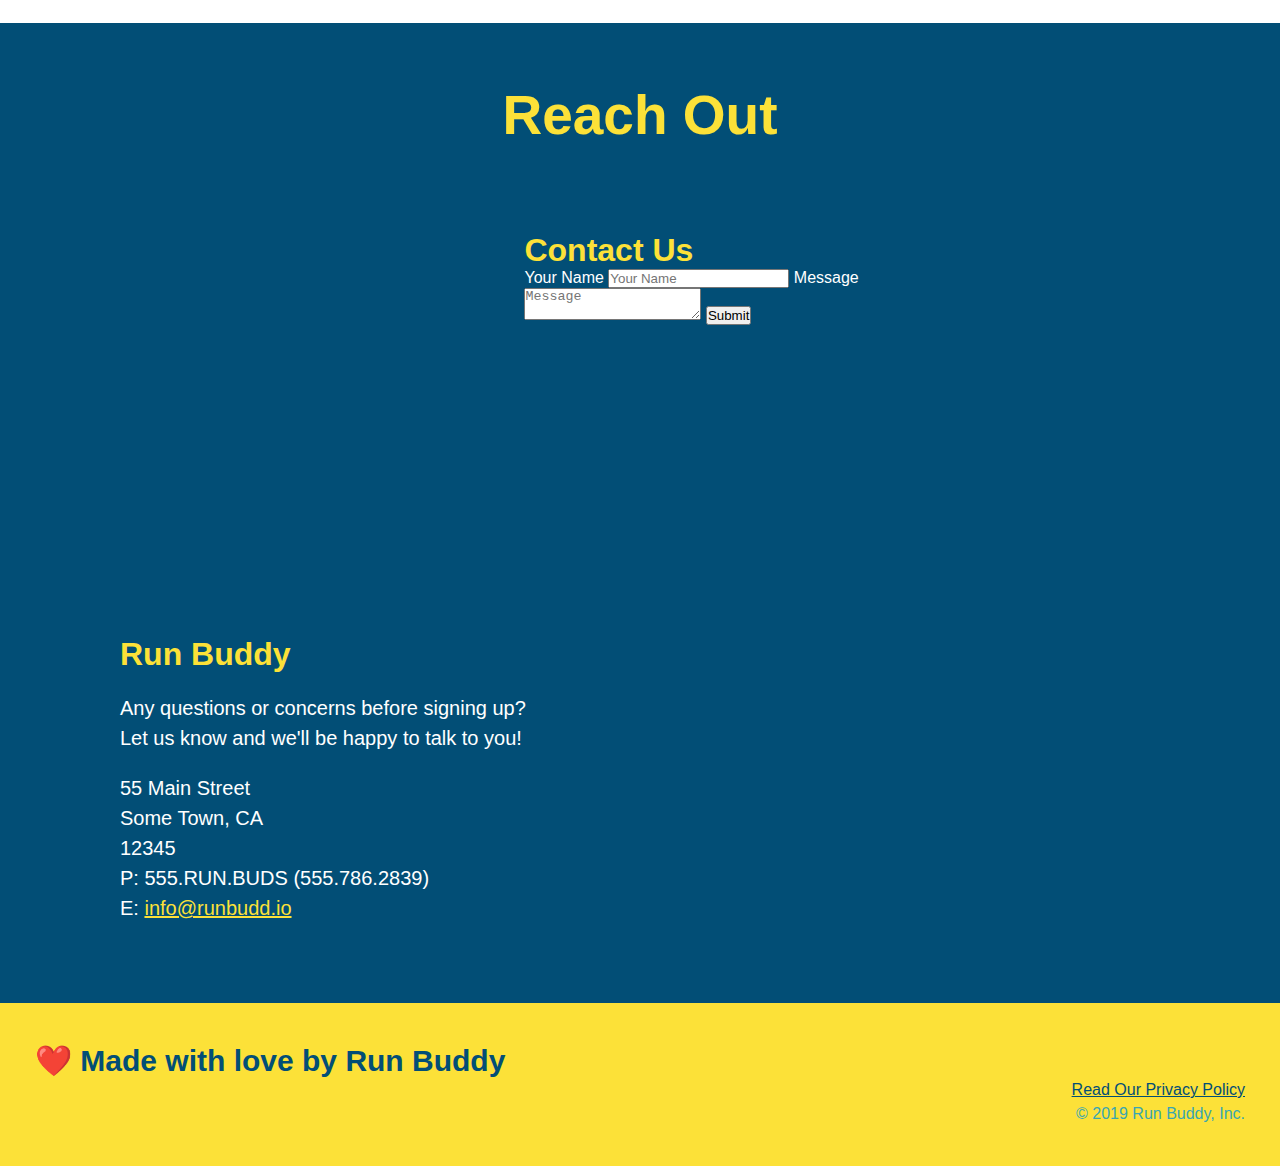
==== commit 730ec4ff: "added flexbox to the trainers section" ====
--- a/index.html
+++ b/index.html
@@ -143,16 +143,16 @@
         </section>
 
     <!--"meet the trainers" section-->
-        <section id="your-trainers" class="trainers">
+        <section id="your-trainers" >
         <div class="flex-row">
             <h2 class="section-title primary-border"> Meet The Trainers </h2>
         </div>
-           
+           <div class="trainers">
             <article class="trainer">
                 <img src="./assets/images/trainer-1.jpg" alt="Arron Stephens in his work clothes, ready to pump iron" />
-                <div class="trainer-bio text-left">
-                    <h3>Arron Stephens</h3>
-                    <h4>Speed / Strength</h4>
+                <div class="trainer-bio">
+                    <h3 class="trainer-name">Arron Stephens</h3>
+                    <h4 class="trainer-role">Speed / Strength</h4>
                     <p>Lorem ipsum, dolor sit amet consectetur adipisicing elit. Sequi neque animi quo cupiditate commodi saepe culpa sed
                         itaque velit maiores optio dolorem excepturi aperiam dolores, voluptatibus suscipit amet quis repellat!
                     </p>
@@ -161,9 +161,9 @@
         <!--2nd trainer bio-->
             <article class="trainer">
                 <img src="./assets/images/trainer-2.jpg" alt="Joann Gill cooling off after a workout"/>
-                <div class= "trainer-bio text-right">
-                    <h3>Joanna Gill</h3>
-                    <h4>Endurance</h4>
+                <div class= "trainer-bio">
+                    <h3 class="trainer-name">Joanna Gill</h3>
+                    <h4 class="trainer-role">Endurance</h4>
                     <p>Lorem ipsum, dolor sit amet consectetur adipisicing elit. Sequi neque animi quo cupiditate commodi saepe culpa sed
                         itaque velit maiores optio dolorem excepturi aperiam dolores, voluptatibus suscipit amet quis repellat!
                     </p>
@@ -173,14 +173,15 @@
         <!--3rd trainer bio-->
             <article class="trainer">
                 <img src="./assets/images/trainer-3.jpg" alt="Harry Smith wearing a headband and comically lifting a small pink weigh"/>
-                <div class="trainer-bio text-left">
-                    <h3>Harry "The Headband" Smith</h3>
-                    <h4>Strength</h4>
+                <div class="trainer-bio">
+                    <h3 class="trainer-name">Harry "The Headband" Smith</h3>
+                    <h4 class="trainer-role">Strength</h4>
                     <p>orem ipsum, dolor sit amet consectetur adipisicing elit. Sequi neque animi quo cupiditate commodi saepe culpa sed
                         itaque velit maiores optio dolorem excepturi aperiam dolores, voluptatibus suscipit amet quis repellat!
                     </p>
                 </div>
             </article>
+        </div>
         </section>
 
     <!--"reach out" section-->
--- a/assets/css/style.css
+++ b/assets/css/style.css
@@ -235,42 +235,42 @@
 
 /* trainers style */
 .trainers {
+    width: 100%;
+    margin: 0 auto;
+    display: flex;
+    flex-wrap: wrap;
+    justify-content: space-around;
+}
+
+.trainer {
+    margin: 20px;
+    background: #024e76;
+    color: #fce138;
+    flex: 1;
+}
+
+.trainer img {
+    width: 100%;   
+}
+
+.trainer-bio {
+    padding: 25px;
+    line-height: 1.3;
+}
+
+.trainer-bio h3 {
+    font-size: 28px;
     
-}
-
-.trainer {
-    width: 900px;
-    margin: 0 auto 30px auto;
-    background: #024e76;
-    color: #fce138;
-    overflow: auto;
-}
-
-.trainer img {
-    width: 35%;
-    float: left;
-}
-
-.trainer-bio {
-    padding: 35px;
-    float:left;
-    width: 65%;
-}
-
-.trainer-bio h3 {
-    font-size: 32px;
-    margin-bottom: 8px;
 }
 
 .trainer-bio h4 {
     font-weight: lighter;
-    font-size: 26px;
-    margin-bottom: 25px;
+    font-size: 22px;
+    margin-bottom: 15px;
 }
 
 .trainer-bio p {
-    font-size: 17px;
-    line-height: 1.3;
+    font-size: 17px;  
 }
 
 .text-left {
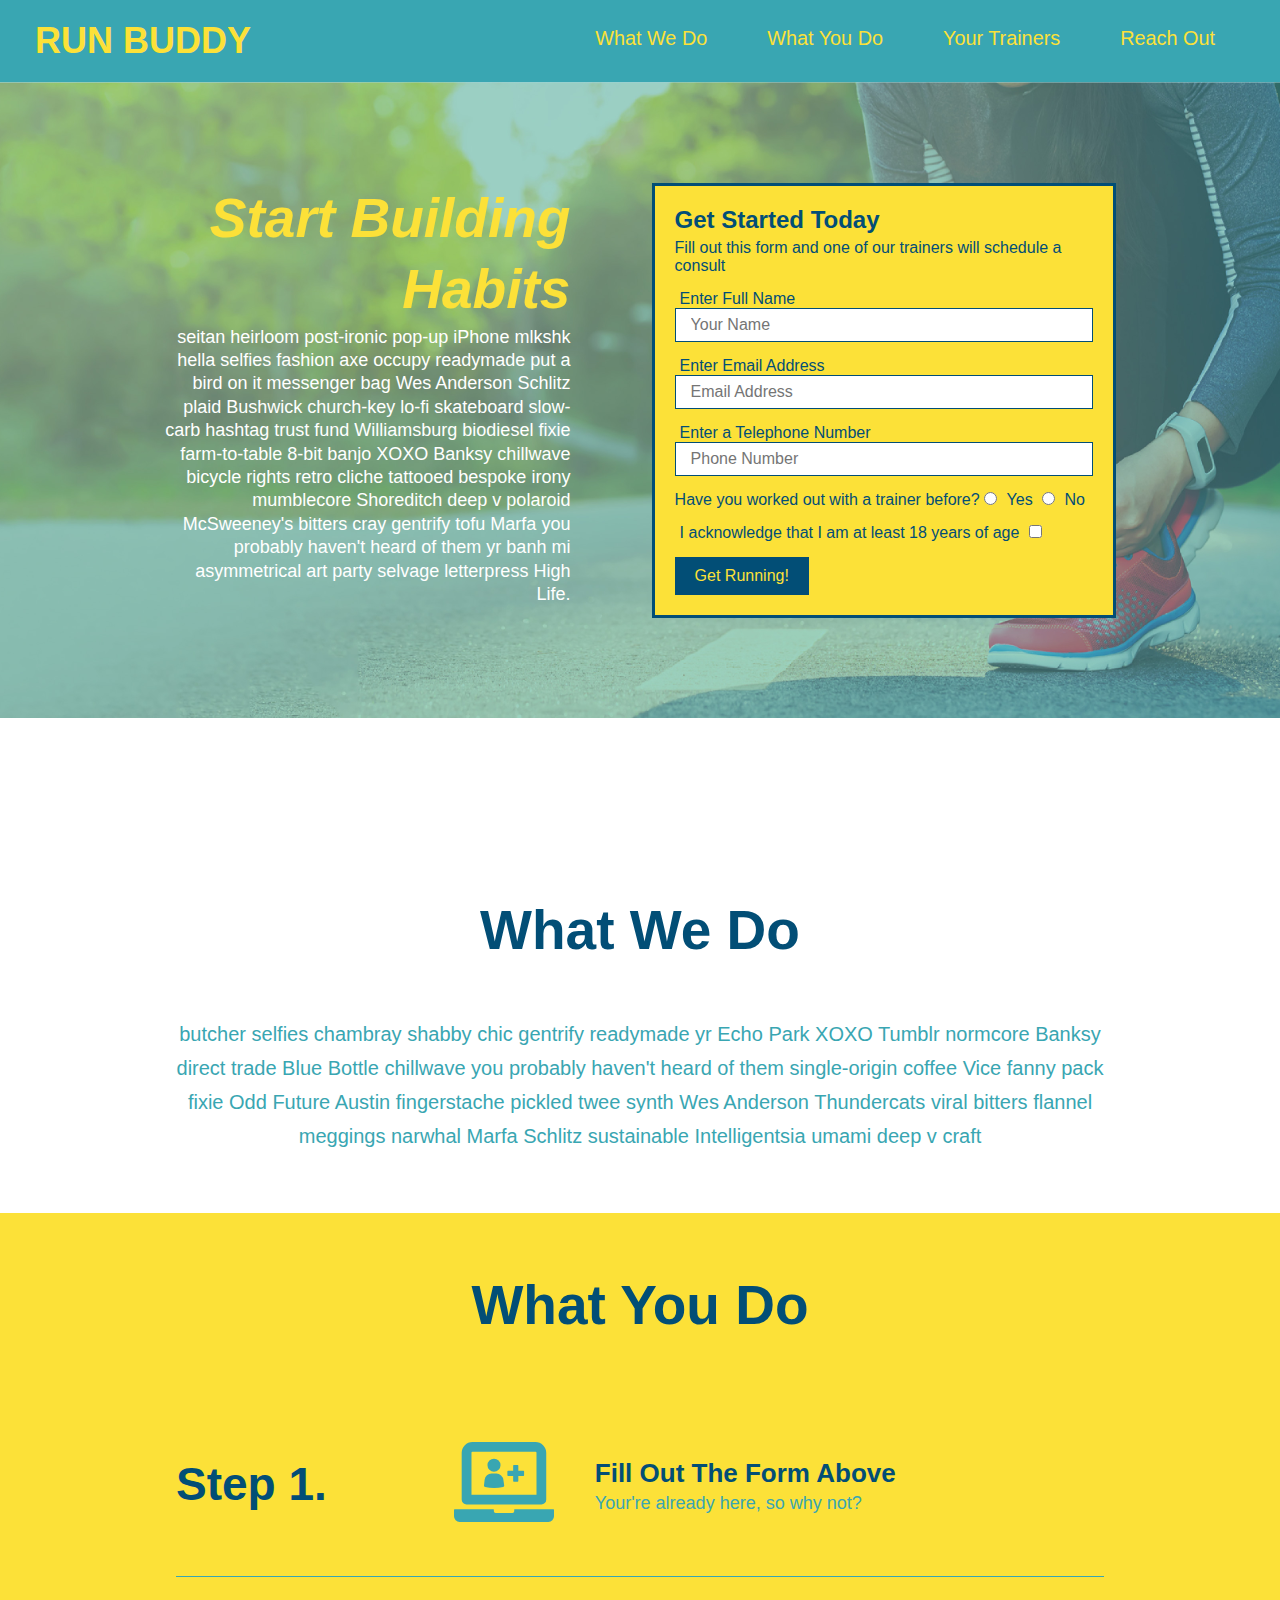
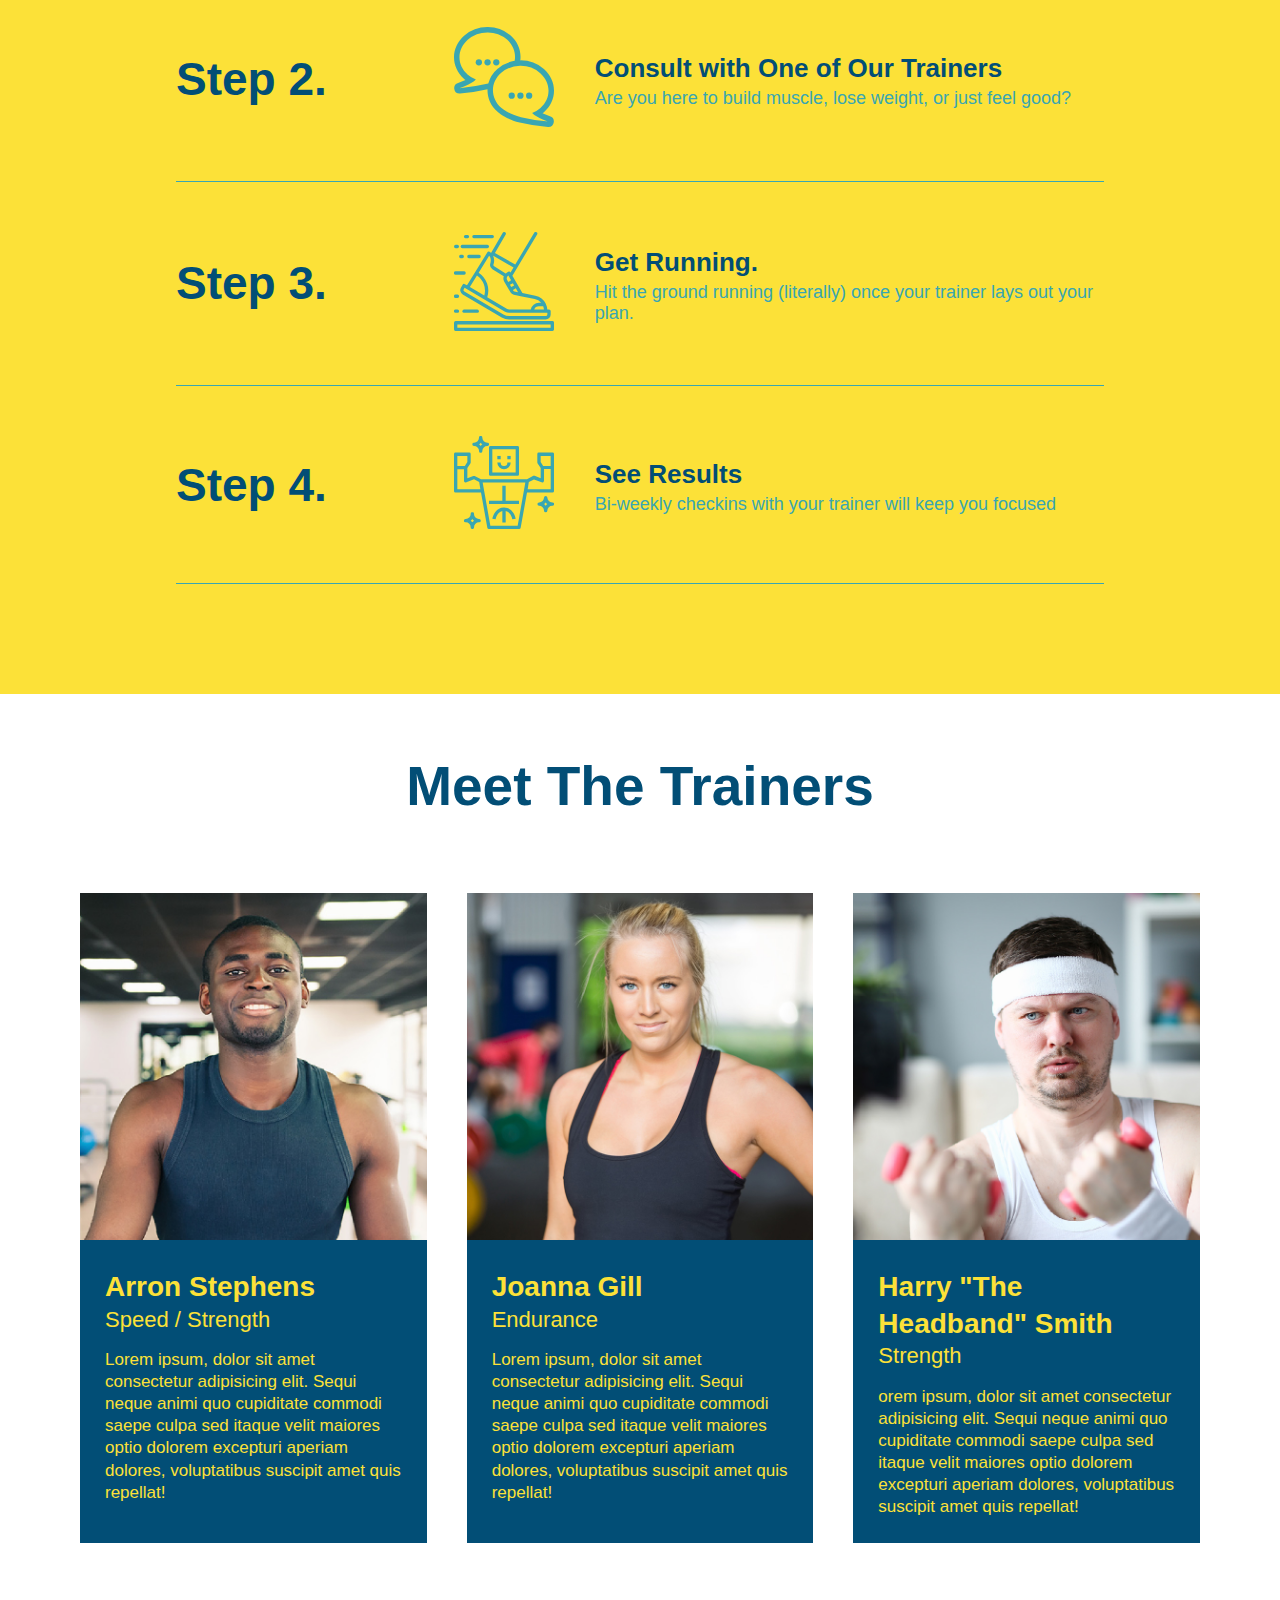
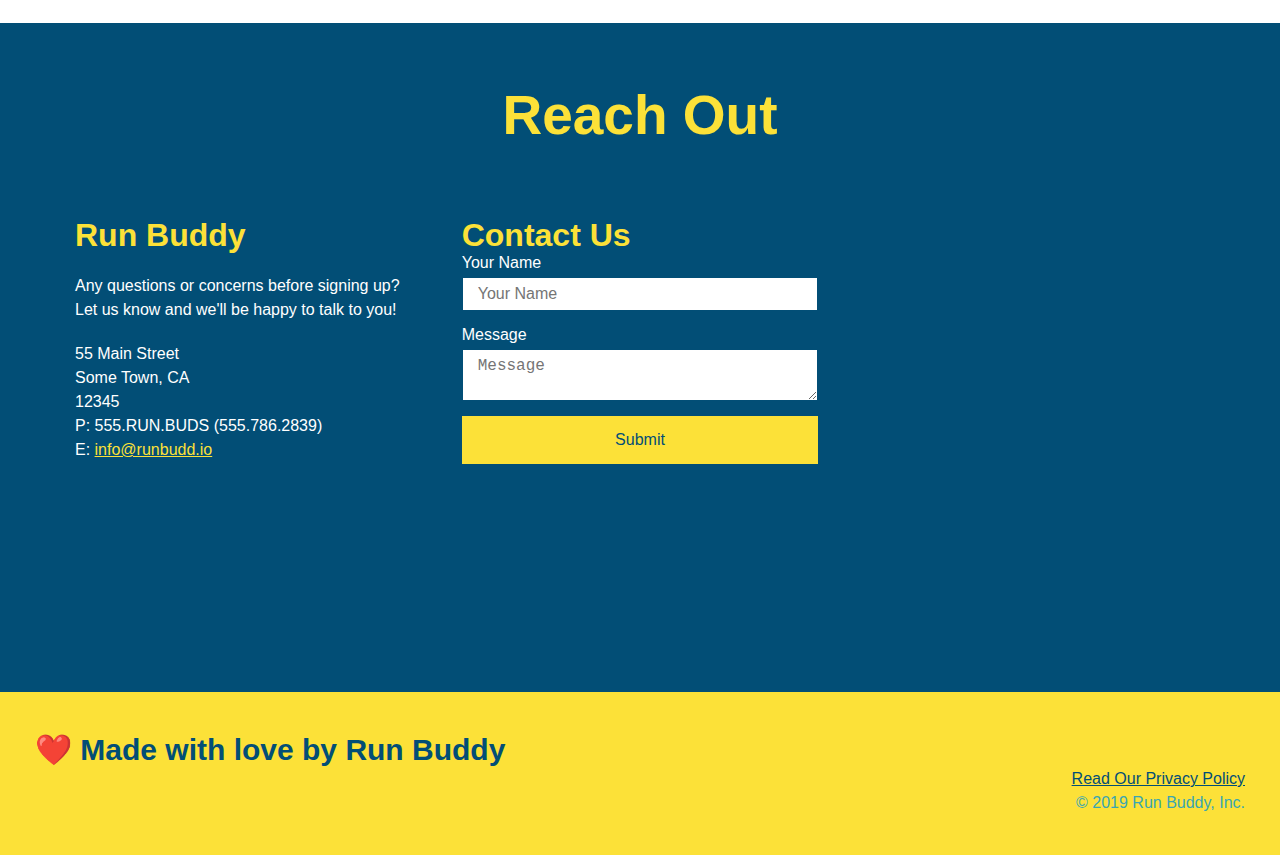
==== commit 97d733b0: "added flex box and css to reach out section" ====
--- a/index.html
+++ b/index.html
@@ -190,6 +190,34 @@
                 <h2 class="section-title secondary-border"> Reach Out</h2>
             </div>
             <div class="contact-info">
+            <div>
+                <h3>Run Buddy</h3>
+                <p>
+                    Any questions or concerns before signing up?
+                <br />
+                    Let us know and we'll be happy to talk to you!
+                </p>
+                <address>
+                    55 Main Street <br />
+                    Some Town, CA <br />
+                    12345 <br />
+                    P: 555.RUN.BUDS (555.786.2839) <br />
+                    E: <a href="mailto: info@runbuddy.io">info@runbudd.io</a>
+                </address>
+            </div>
+            <div class="contact-form">
+                <h3>Contact Us</h3>
+                <form>
+                    <label for="contact-name">Your Name</label>
+                    <input type="text" id="contact-name" placeholder="Your Name" />
+
+                    <label for="contact-message">Message</label>
+                    <textarea id="contact-message" placeholder="Message"></textarea>
+
+                    <button type="submit">Submit</button>
+                </form>
+            </div>
+            
                 <iframe src="https://www.google.com/maps/embed?pb=!1m18!1m12!1m3!1d3026.8670869727457!2d-111.97042688466045!3d40.65486017933813!2m3!1f0!2f0!3f0!3m2!1i1024!2i768!4f13.1!3m3!1m2!1s0x87528c116f4ee403%3A0x3c08f813cf3f067f!2s5314%20Persille%20Dr%2C%20Taylorsville%2C%20UT%2084129!5e0!3m2!1sen!2sus!4v1646630356550!5m2!1sen!2sus" 
                 width="400" 
                 height="400" 
@@ -197,34 +225,7 @@
                 allowfullscreen="" 
                 loading="lazy">
             </iframe>
-            <div class="contact-form">
-                <h3>Contact Us</h3>
-                <form>
-                    <label for="contact-name">Your Name</label>
-                    <input type="text" id="contact-name" placeholder="Your Name" />
-
-                    <label for="contact-message">Message</label>
-                    <textarea id="contact-message" placeholder="Message"></textarea>
-
-                    <button type="submit">Submit</button>
-                </form>
-            </div>
-            <div>
-                <h3>Run Buddy</h3>
-                <p>
-                    Any questions or concerns before signing up?
-                <br />
-                    Let us know and we'll be happy to talk to you!
-                </p>
-                <address>
-                    55 Main Street <br />
-                    Some Town, CA <br />
-                    12345 <br />
-                    P: 555.RUN.BUDS (555.786.2839) <br />
-                    E: <a href="mailto: info@runbuddy.io">info@runbudd.io</a>
-                </address>
-            </div>
-        </div>
+         </div>
         </section>
 
     <!--footer-->
@@ -237,13 +238,4 @@
         </footer>
     </body>
 
-
-
-
-
-
-
-
-
-
 </html>--- a/assets/css/style.css
+++ b/assets/css/style.css
@@ -295,17 +295,22 @@
     color: #fce138;
 }
 
+.contact-info {
+    display: flex;
+    justify-content: space-between;
+    flex-wrap: wrap;
+}
+
+.contact-info > * {
+    flex: 1;
+    margin: 15px;
+}
+
 .contact-info iframe {
-    width: 400 px;
     height: 400 px;
 }
 
 .contact-info div {
-    width: 410px;
-    display: inline-block;
-    vertical-align: top;
-    text-align: left;
-    margin: 30px 0 0 60px;
     color: white;
 }
 
@@ -318,10 +323,30 @@
 .contact-info p, .contact-info address {
     margin: 20px 0;
     line-height: 1.5;
-    font-size: 20px;
+    font-size: 16px;
     font-style: normal;
 }
 
+.contact-form input, .contact-form textarea {
+    border: 1px solid #024e76;
+    display: block;
+    padding: 7px 15px;
+    font-size: 16px;
+    color: #024e76;
+    width: 100%;
+    margin-bottom: 15px;
+    margin-top: 5px;
+}
+
+.contact-form button{
+    width: 100%;
+    border: none;
+    background: #fce138;
+    color:#024e76;
+    text-align: center;
+    padding: 15px;
+    font-size: 16px;
+}
 .contact-info a {
     color: #fce138;
 }
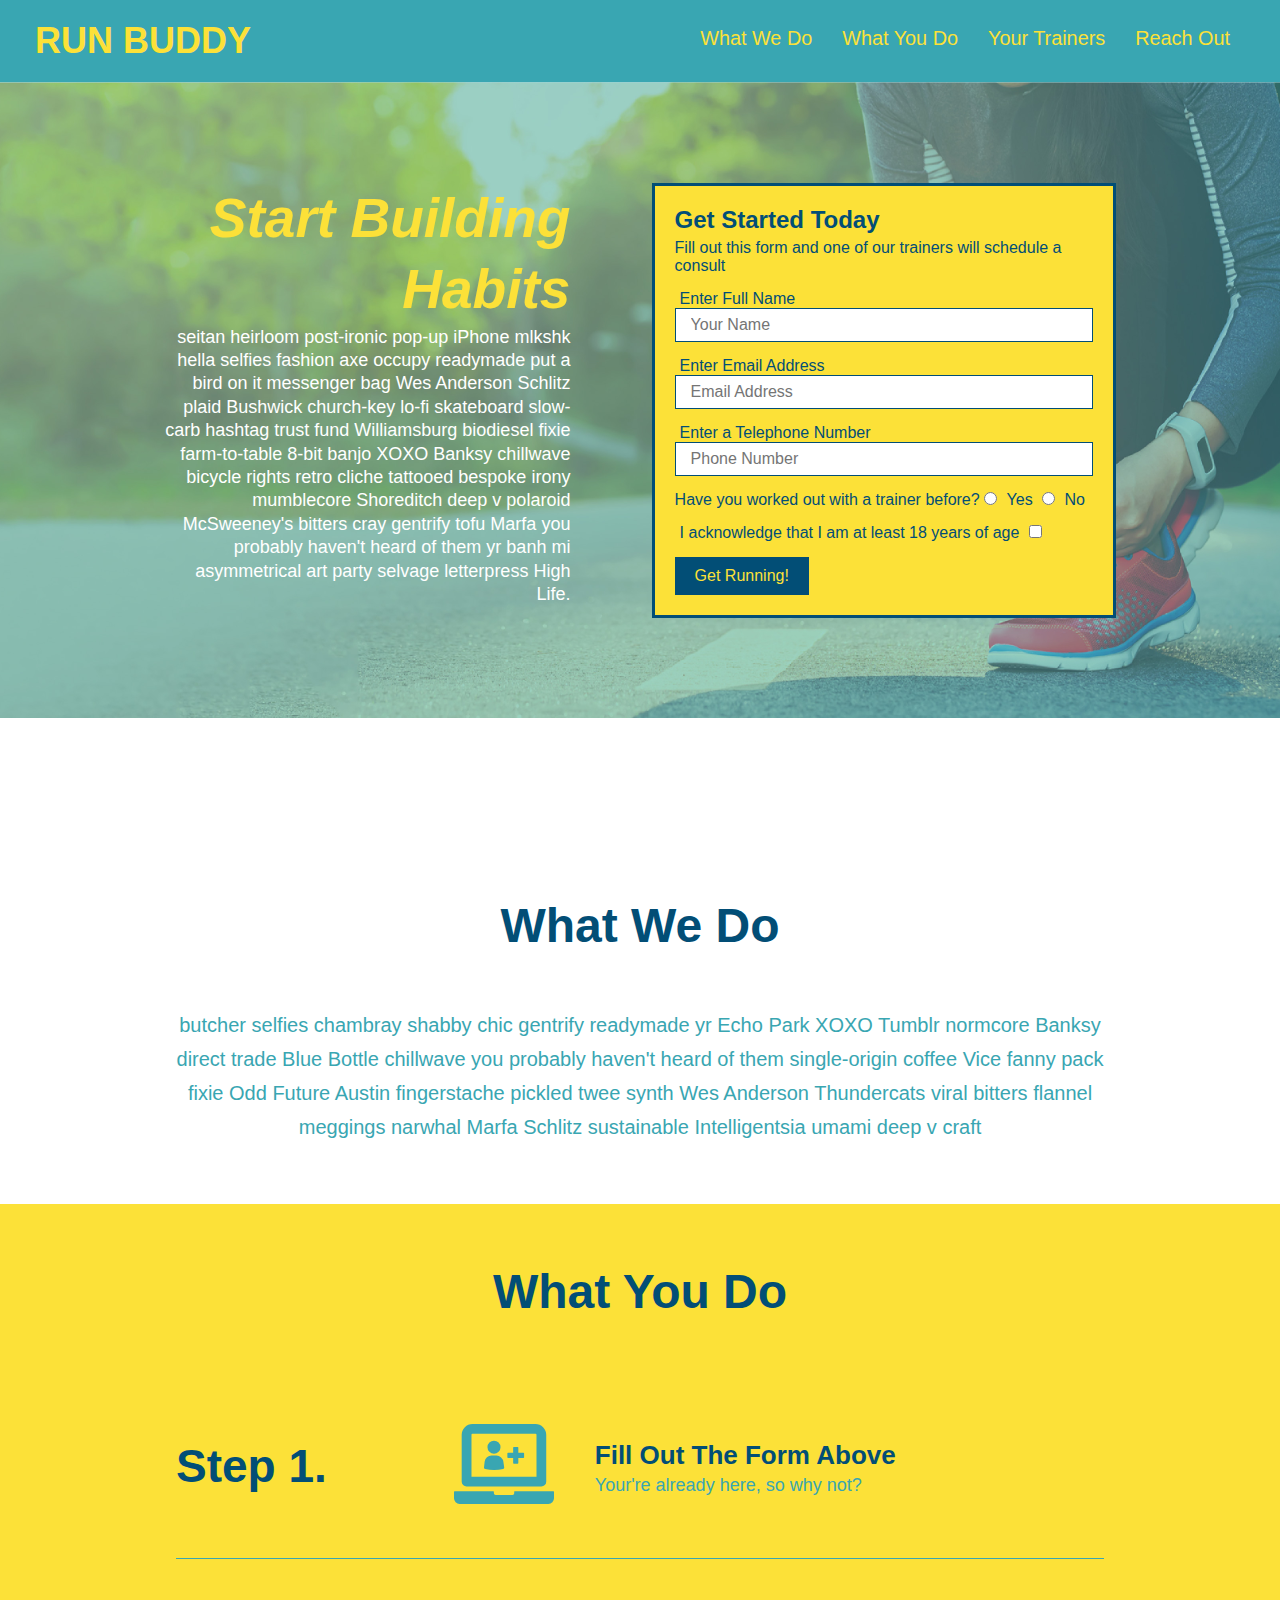
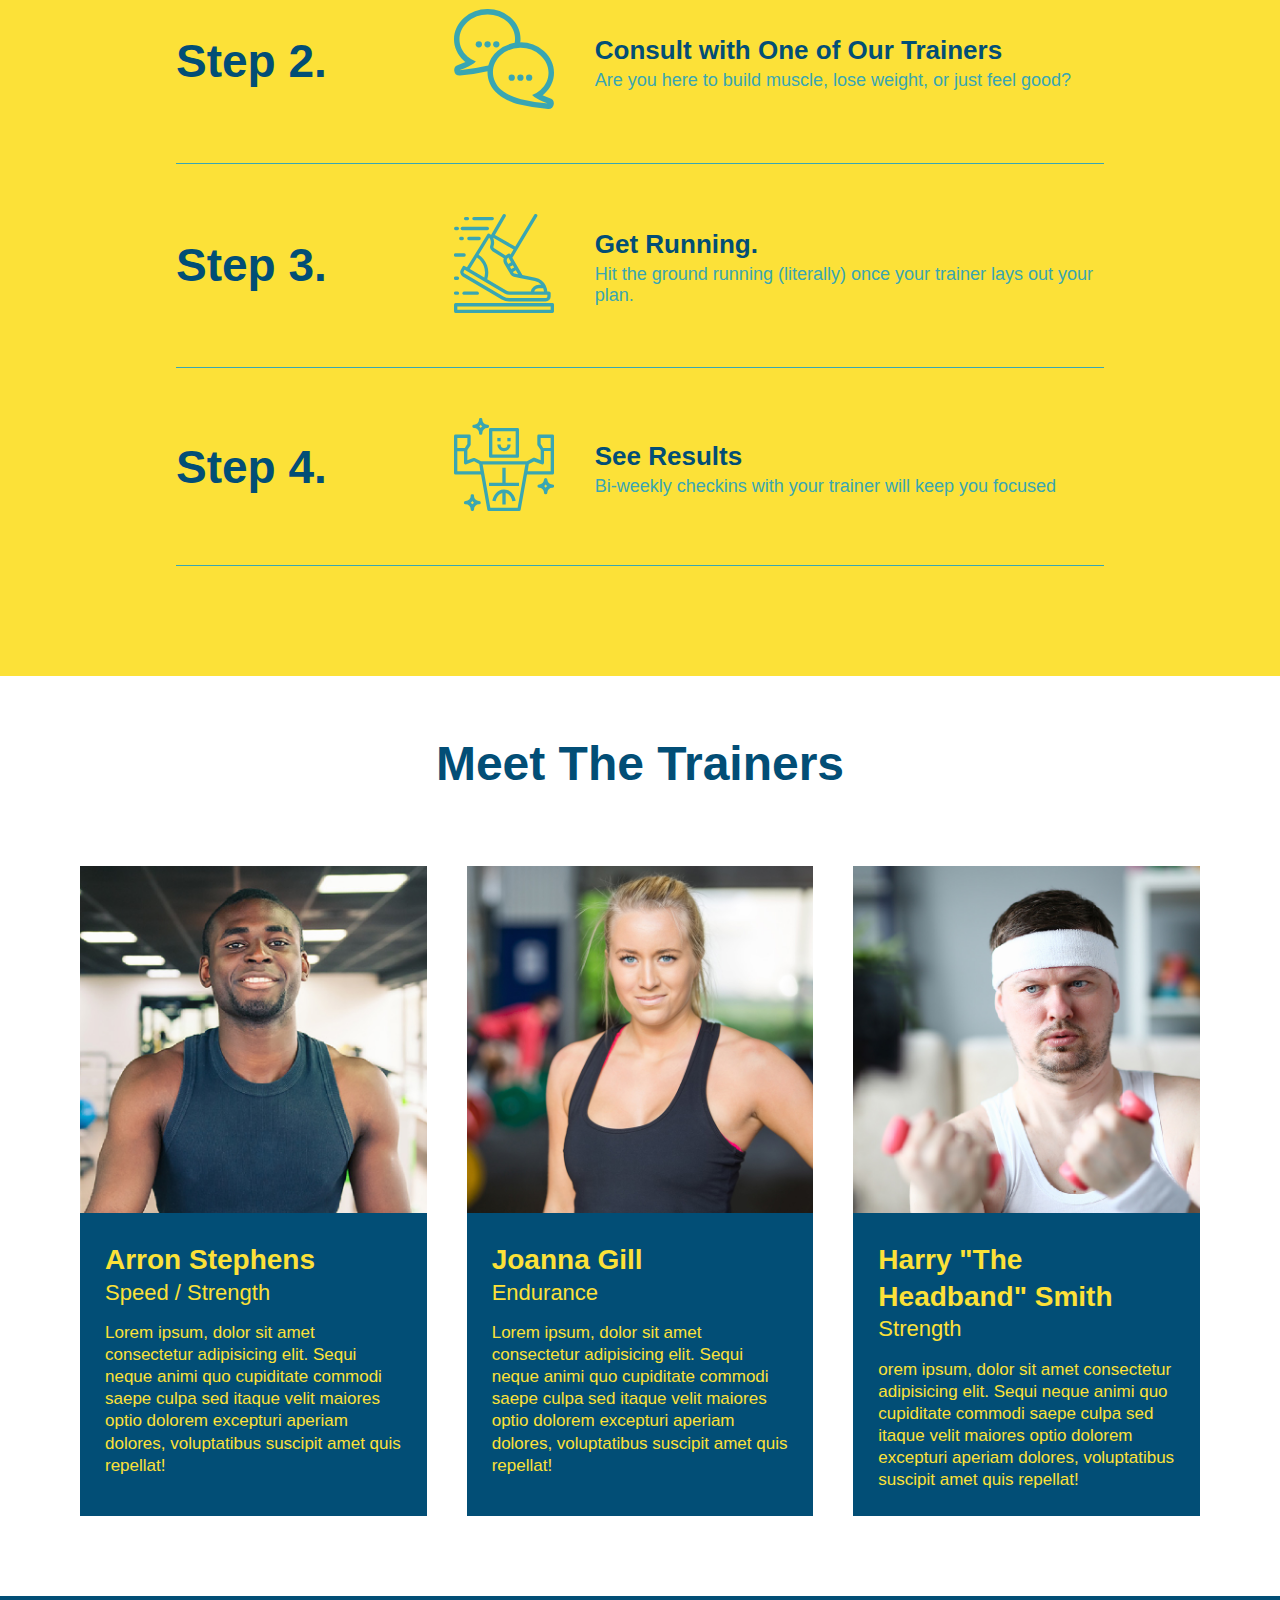
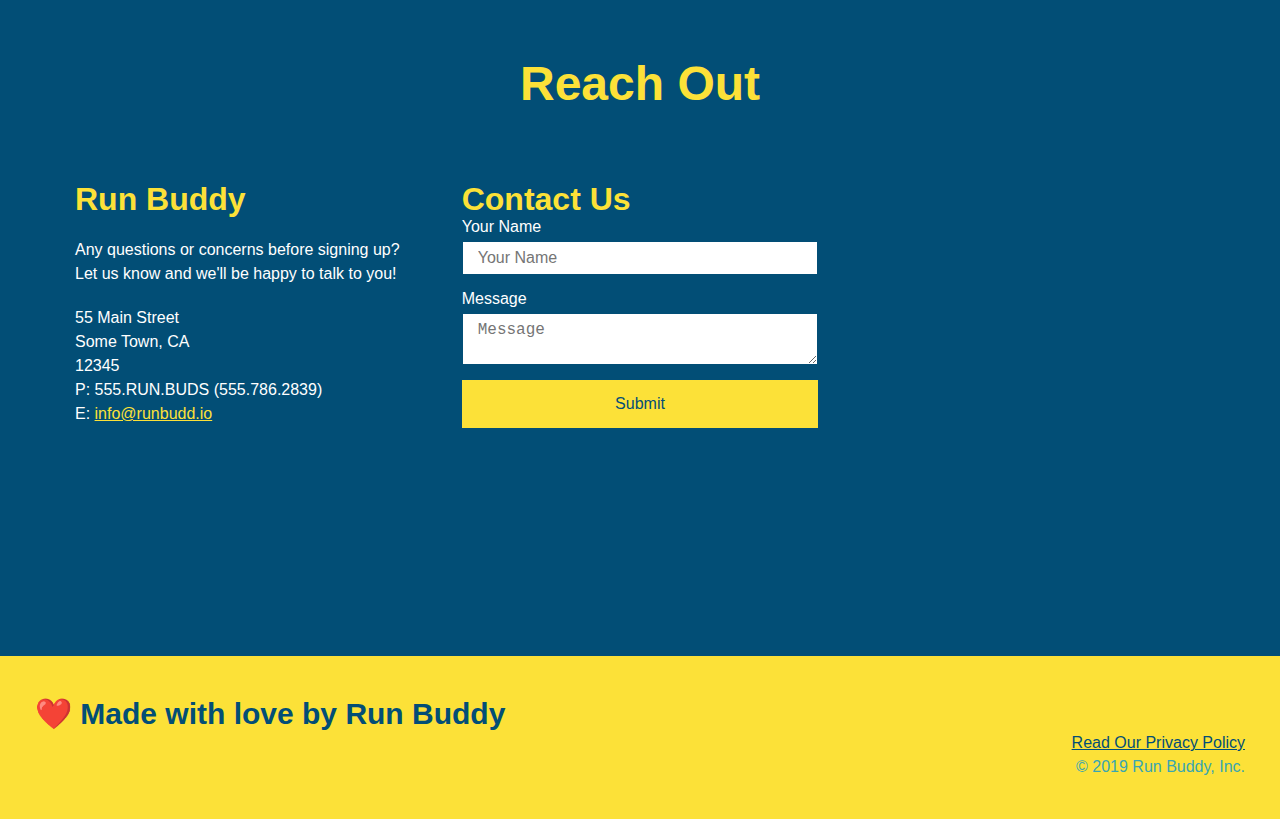
==== commit 510fc3d7: "added media queries" ====
--- a/index.html
+++ b/index.html
@@ -2,6 +2,7 @@
 <html lang="en">
     <head>
         <meta charset="UTF-8"/>
+        <meta name="viewport" content="width=device-width, initial-scale= 1.0">
         <title>Run Buddy</title>
         <link rel="stylesheet" href="./assets/css/style.css" />
     </head>
--- a/assets/css/style.css
+++ b/assets/css/style.css
@@ -40,7 +40,7 @@
 
 
 header nav ul li a {
-    margin: 0 30px;
+    padding: 10px 15px;
     font-weight: lighter;
     font-size: 1.55vw;
 }
@@ -90,6 +90,7 @@
     display: flex;
     justify-content: center;
     flex-wrap: wrap;
+    align-items: flex-start;
     
 }
 
@@ -215,7 +216,7 @@
 
 
 .section-title {
-    font-size: 55px;
+    font-size: 48px;
     color:#024e76;
     margin-bottom: 35px;
     padding-bottom: 20px;
@@ -350,4 +351,19 @@
 .contact-info a {
     color: #fce138;
 }
-/* reach out styles end */+/* reach out styles end */
+
+/*MEDIA QUERY FOR SMALLER DESKTOP SCREENS AND SMALLER */
+@media screen and (max-width: 980px) {
+    
+}
+
+/*MEDIA QUERY FOR TABLETS AND SMALLER */
+@media screen and (max-width: 768px) {
+    
+}
+
+/* MEDIA QUERY FOR MOBILE PHONES AND SMALLER */
+@media screen and (max-width: 575px) {
+  
+}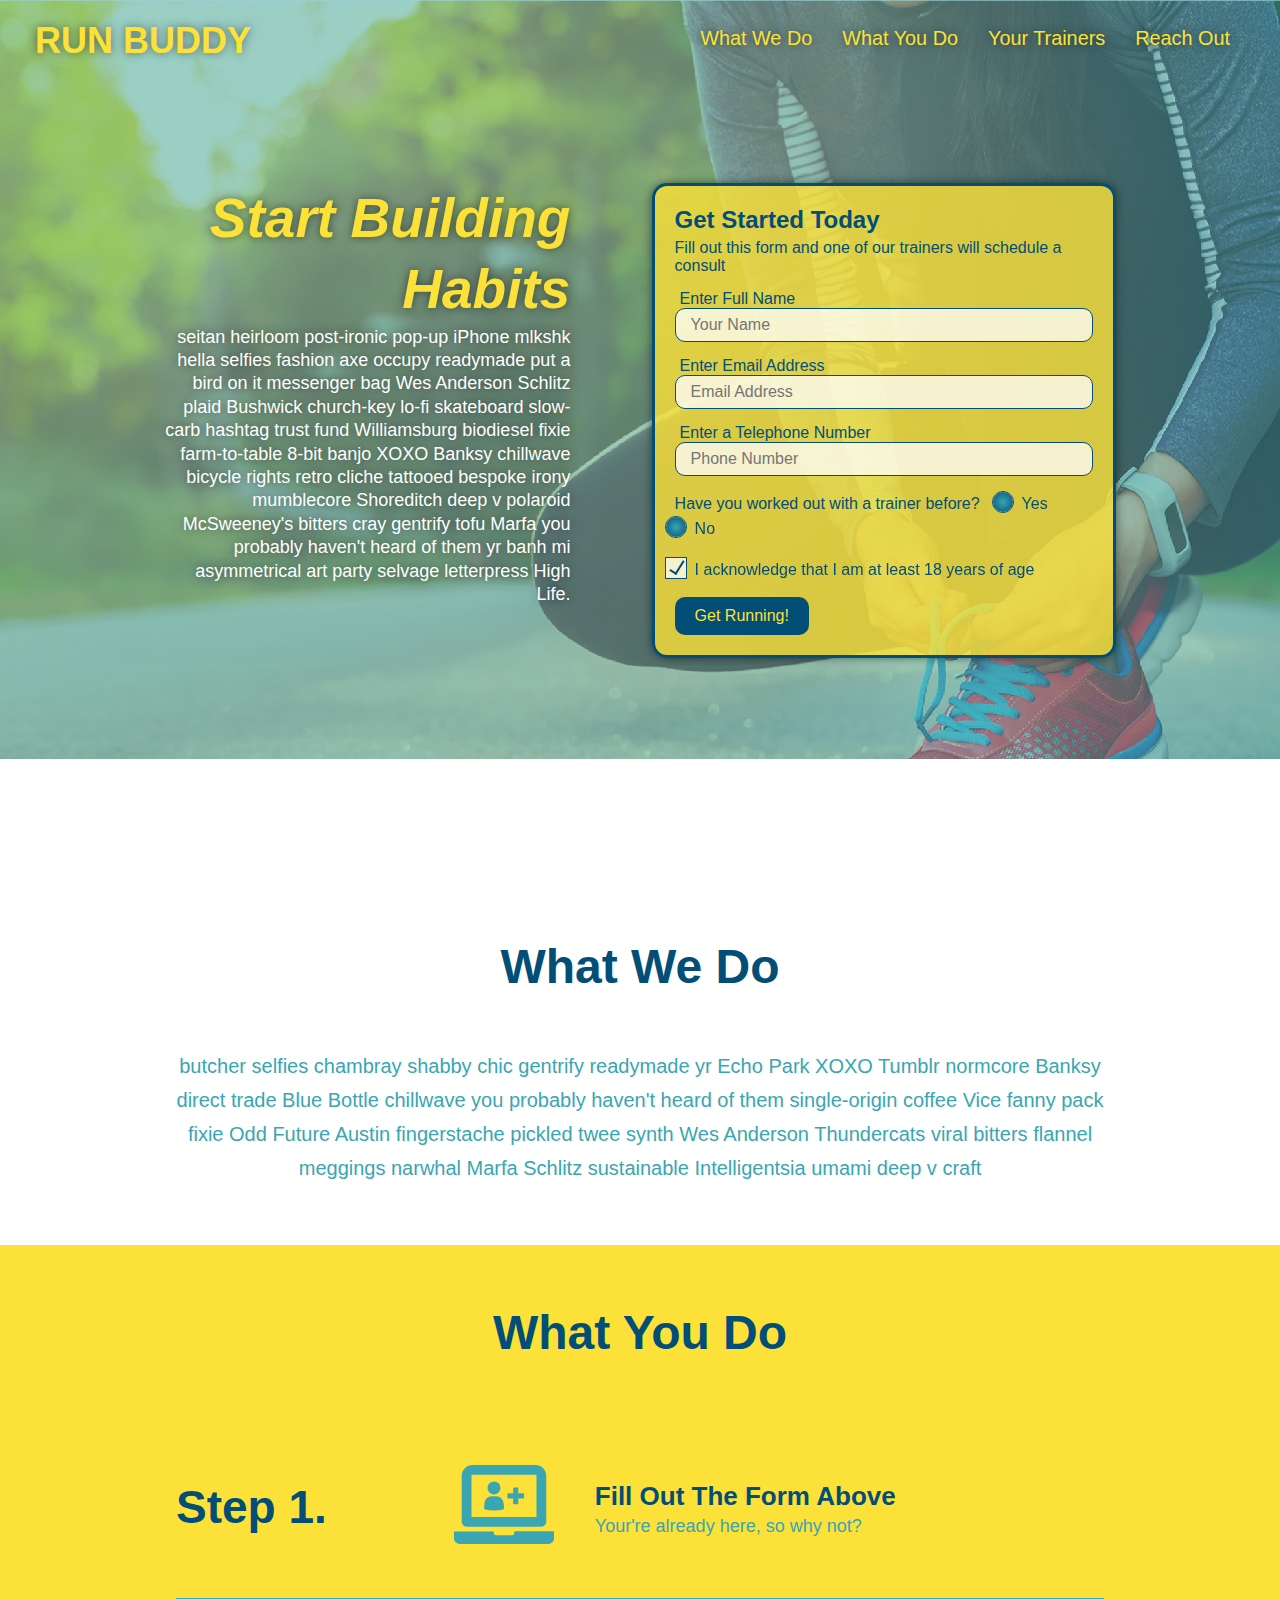
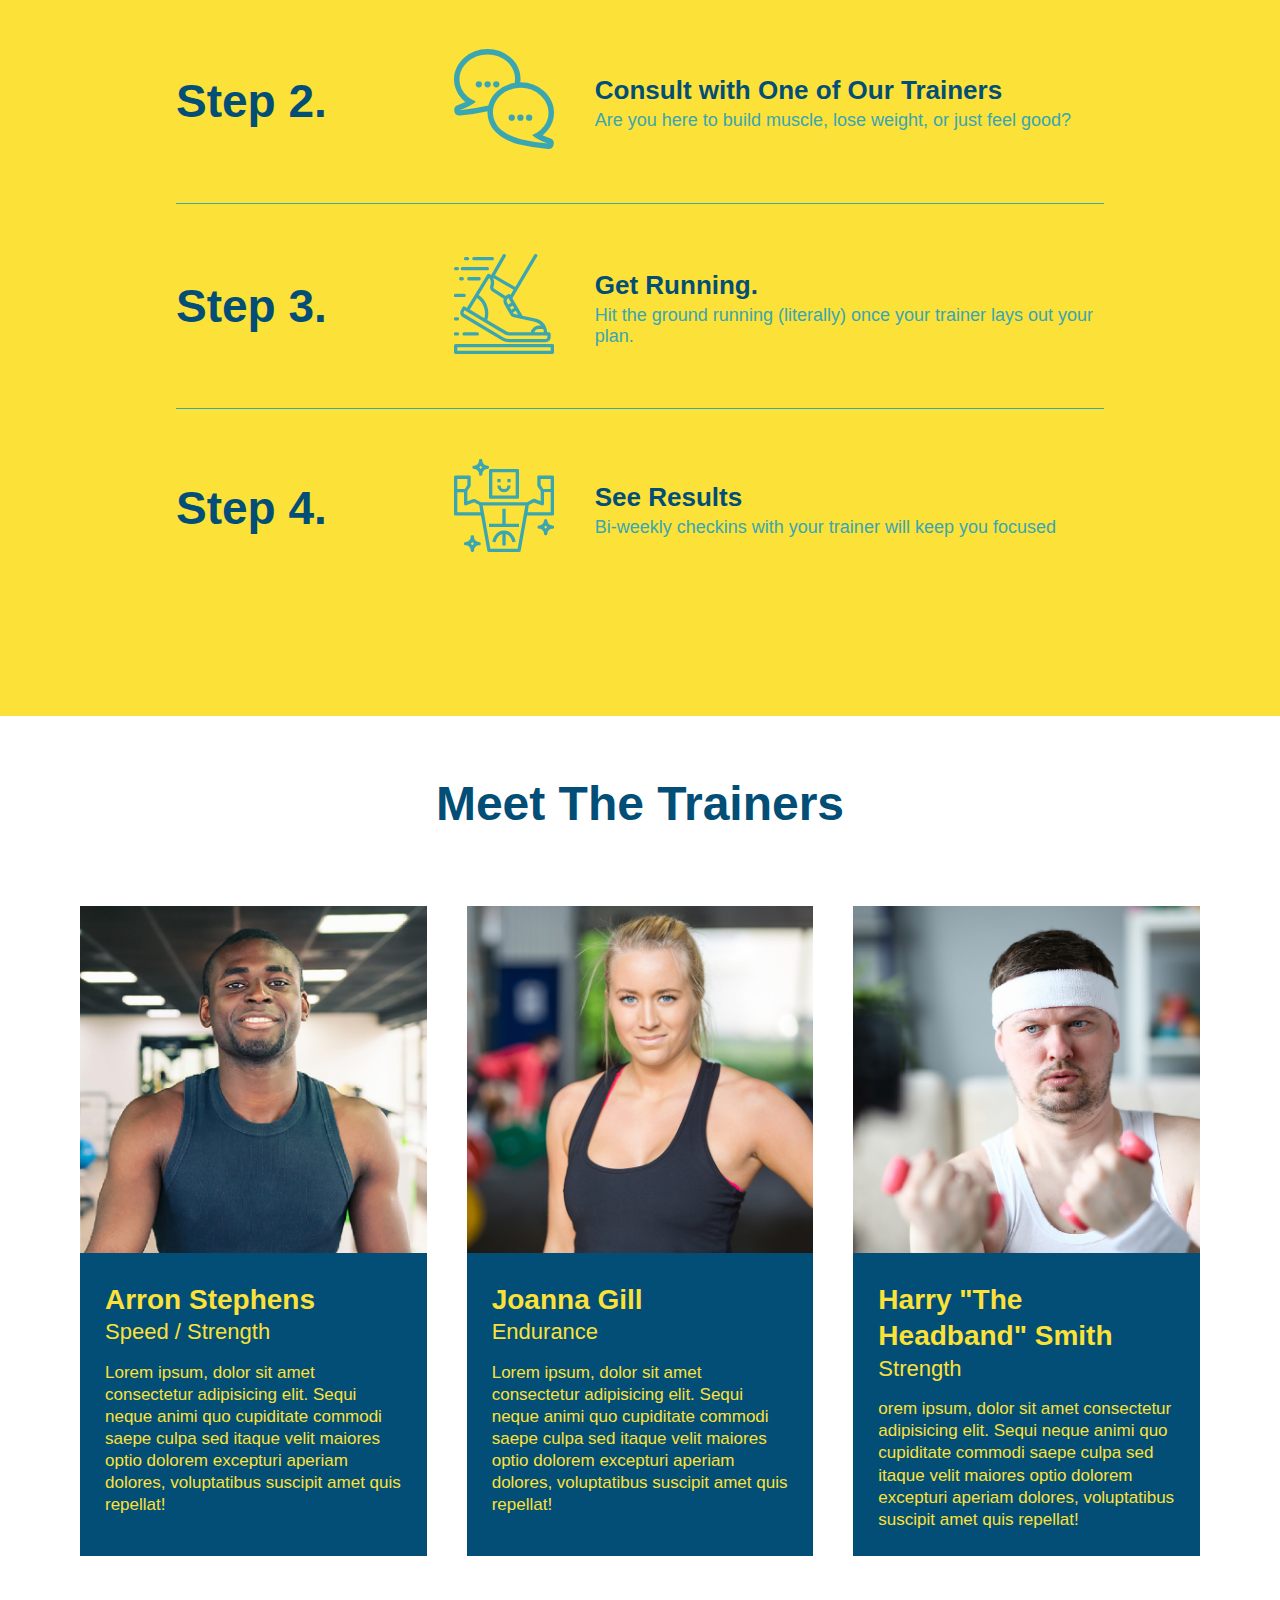
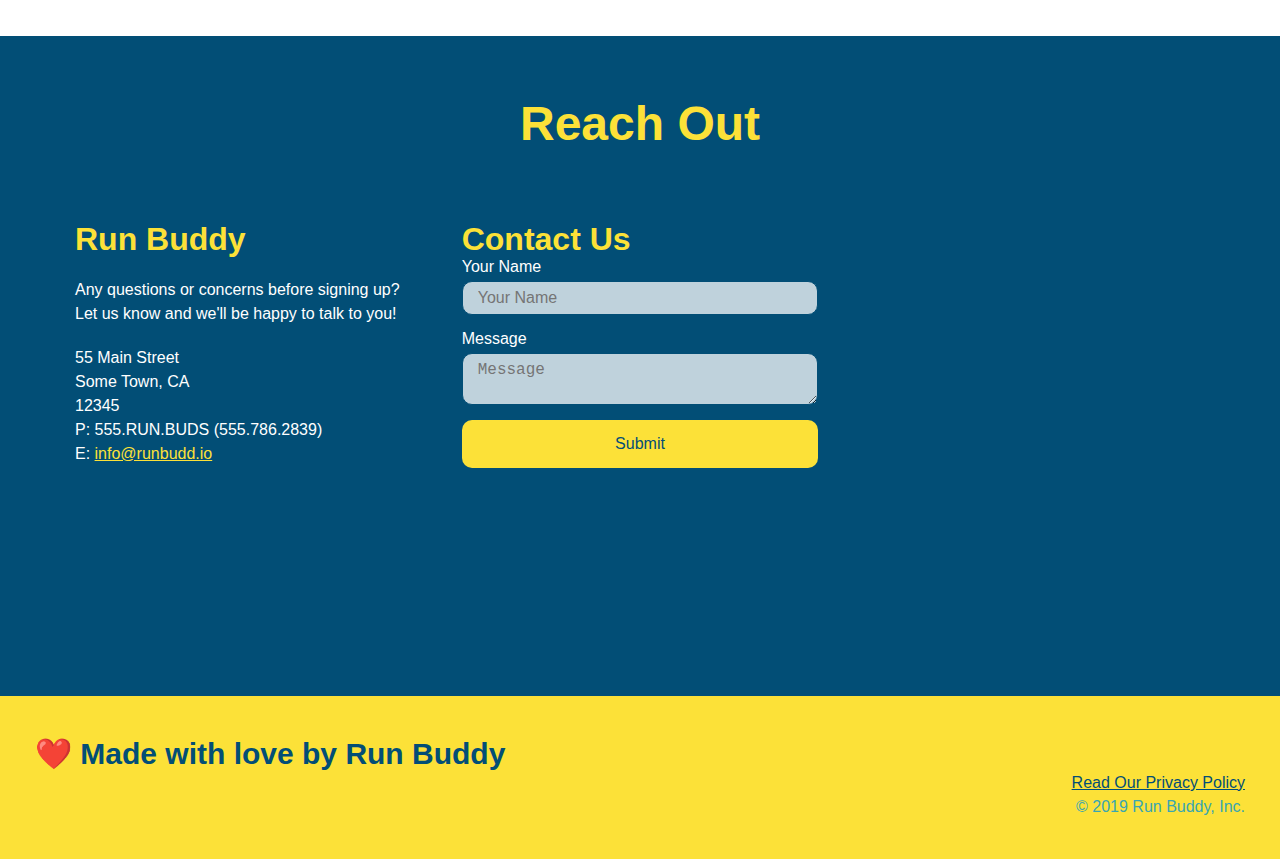
==== commit 4e47c7f6: "working on radio and checkbox css" ====
--- a/index.html
+++ b/index.html
@@ -52,17 +52,22 @@
                 <input type="text" placeholder="Phone Number" name="phone" id="phone" class="form-input"/>
                 <p>
                     Have you worked out with a trainer before?
+                <span class="radio-wrapper">
                     <input type="radio" name="trainer-confirm" id="trainer-yes" />
                     <label for="trainer-yes">Yes</label>
+                </span>
+                <span class="radio-wrapper">
                     <input type="radio" name="trainer-confirm" id="trainer-no" />
                     <label for="trainer-no">No</label>
+                </span>
                 </p>
                 <p>
-                    
+                <span class="checkbox-wrapper">
                     <label for="checkbox" >
                         I acknowledge that I am at least 18 years of age 
                     </label>
                     <input type="checkbox" name="age-check" id="checkbox" />
+                </span>
                 </p>
                 <button type="submit">
                     Get Running!
--- a/assets/css/style.css
+++ b/assets/css/style.css
@@ -11,6 +11,13 @@
     display: flex;
     justify-content: space-between;
     flex-wrap: wrap;
+    position: -webkit-sticky;
+    position: sticky;
+    top: 0;
+    background-image: url("../images/hero-bg.jpg");
+    background-size: cover;
+    background-position: 80%;
+    background-attachment: fixed;
 }
 
 header h1 {
@@ -18,7 +25,7 @@
     font-size: 36px;
     color: #fce138;
     margin: 0;
-    
+    text-shadow: 0 0 10px rgba(0, 0, 0, 0.5);
 }
 
 header a {
@@ -43,7 +50,16 @@
     padding: 10px 15px;
     font-weight: lighter;
     font-size: 1.55vw;
-}
+    text-shadow: 0 0 10px rgba(0, 0, 0, 0.5);
+}
+
+header nav ul li a:hover {
+    background: #fce138 ;
+    color: #024e76;
+    border-radius: 15px;
+    text-shadow: none;
+}
+
 /*End header style */
 
 * {
@@ -86,11 +102,12 @@
 .hero {
     background-image: url("../images/hero-bg.jpg");
     background-size: cover;
-    background-position: center;
+    background-position: 80%;
     display: flex;
     justify-content: center;
     flex-wrap: wrap;
     align-items: flex-start;
+    background-attachment: fixed;
     
 }
 
@@ -101,6 +118,7 @@
     color: #fff;
     font-size: 18px;
     line-height: 1.3;
+    text-shadow: 0 0 10px rgba(0, 0, 0, 0.5);
 }
 
 .hero-cta h2 {
@@ -110,12 +128,14 @@
 }
 /* Hero-form style*/
 .hero-form {
-    background-color: #fce138;
+    background-color: rgba(252, 225, 56, 0.8);
     padding: 20px;
     color: #024e76;
     border: solid 3px #024e76;   
     width: 40%;
     margin: 3.5%;
+    box-shadow: 0 0 10px rgba(0, 0, 0, 0.5);
+    border-radius: 15px;
 }
 
 .hero-form h3 {
@@ -135,10 +155,75 @@
     color: #024e76;
     width: 100%;
     margin-bottom: 15px;
+    border-radius: 10px;
+    background-color: rgba(255, 255, 255, 0.75);
+}
+
+.form-input:focus {
+    background-color: rgba(255, 255, 255, 1);
+    outline: none;
 }
 
 .hero-form label {
     margin: 0 5px;
+}
+
+.checkbox-wrapper input, .radio-wrapper input {
+    opacity: 0;
+}
+
+.checkbox-wrapper label, .radio-wrapper label {
+    position: relative;
+    left: 10px;
+    margin: 10px;
+    line-height: 1.6;
+}
+
+.checkbox-wrapper label::before, .radio-wrapper label::before {
+    content : "";
+    height: 20px;
+    width: 20px;
+    background: rgba(255, 255, 255, 0.75);
+    border: 1px solid #024e76;
+    position: absolute;
+    top: -4px;
+    left: -30px;
+}
+
+.radio-wrapper label::before {
+    border-radius: 50%;
+}
+
+.radio-wrapper label::after {
+    content: "";
+    width: 20px;
+    height: 20px;
+    border-radius: 50%;
+    background: #024e76;
+    position: absolute;
+    left: -29px;
+    top: -3px;
+    background-image: radial-gradient(circle, #39a6b2, #024e76);
+}
+
+.checkbox-wrapper label::after {
+    content: "";
+    height: 6px;
+    width: 14px;
+    border-left: 2px solid #024e76;
+    border-bottom: 2px solid #024e76;
+    position: absolute;
+    left: -26px;
+    top: 1px;
+    transform: rotate(-58deg);
+}
+
+.checkbox-wrapper input + label::after, .radio-wrapper input + label::after {
+    content: "";
+}
+
+.checkbox-wrapper input:checked + label::after, .radio-wrapper input:checked + label::after {
+    content:"";
 }
 
 .hero-form button {
@@ -147,7 +232,13 @@
     border: none;
     padding: 10px 20px;
     font-size: 16px;
-}
+    border-radius: 10px;
+}
+
+.hero-form button:hover {
+    background-color: #39a6b2;
+}
+
 /* Hero Style End */
 
 /* what we do style */
@@ -171,11 +262,14 @@
     margin: 50px auto;
     padding-bottom: 50px;
     width: 80%;
-    border-bottom: 1px solid #39a6b2;
     display: flex;
     flex-wrap: wrap;
     align-items: center;
     justify-content: space-between;
+}
+
+.step:not(:last-child){
+    border-bottom: 1px solid #39a6b2;
 }
 
 .step h3 {
@@ -337,6 +431,12 @@
     width: 100%;
     margin-bottom: 15px;
     margin-top: 5px;
+    border-radius: 10px;
+    background-color: rgba(255, 255, 255, 0.75);
+}
+
+.contact-form input:focus, .contact-form textarea:focus {
+    background-color: rgba(255, 255, 255, 1);
 }
 
 .contact-form button{
@@ -347,7 +447,14 @@
     text-align: center;
     padding: 15px;
     font-size: 16px;
-}
+    border-radius: 10px;
+}
+
+.contact-form button:hover {
+    color:#fce138;
+    background-color: #39a6b2;
+}
+
 .contact-info a {
     color: #fce138;
 }
@@ -355,15 +462,109 @@
 
 /*MEDIA QUERY FOR SMALLER DESKTOP SCREENS AND SMALLER */
 @media screen and (max-width: 980px) {
-    
+    header {
+        padding-bottom: 0;
+        justify-content: center;
+        position: relative;
+    }
+
+    header h1 {
+        width: 100%;
+        text-align: center;
+    }
+
+    header nav ul {
+        margin-top: 20px;
+        width: 100%;
+        justify-content: center;
+    }
+
+    header nav ul li a {
+        font-size: 20px;
+    }
+
+    footer h2, footer div {
+        text-align: center;
+        width: 100%;
+    }
+
+    .hero-cta, .hero-form {
+        width: 100%;
+    }
+
+    .hero-cta {
+        text-align: center;
+    }
+
+    .section-title {
+        width: 80%;
+    }
+
+    .trainer {
+        flex: 0 70%;
+    }
+
+    .contact-info iframe {
+        flex: 1 100%;
+    }
 }
 
 /*MEDIA QUERY FOR TABLETS AND SMALLER */
 @media screen and (max-width: 768px) {
-    
+    section {
+        padding: 30px 15px;
+    }
+
+    .step h3 {
+        flex: 1 100%;
+        text-align: center;
+    }
+
+    .step-info {
+        flex: 2 100%;
+        text-align: center;
+        justify-content: center;
+    }
+
+    .step-img {
+        flex: 0 32%;
+        margin-right: 0;
+        margin-top: 15px;
+        margin-bottom: 15px;
+    }
+
+    .step-text {
+        flex: 100%;
+    }
 }
 
 /* MEDIA QUERY FOR MOBILE PHONES AND SMALLER */
 @media screen and (max-width: 575px) {
-  
+    .hero-form button {
+        width: 100%;
+    }
+
+    .section-title {
+        width: 95%;
+    }
+
+    .intro p {
+        width: 100%;
+    }
+
+    .trainer {
+        flex: 0 100%;
+    }
+
+    .contact-info {
+        text-align: center;
+    }
+    
+    .contact-info > * {
+        flex: 0 100%;
+    }
+
+    .contact-form {
+        order: 3;
+    }
 }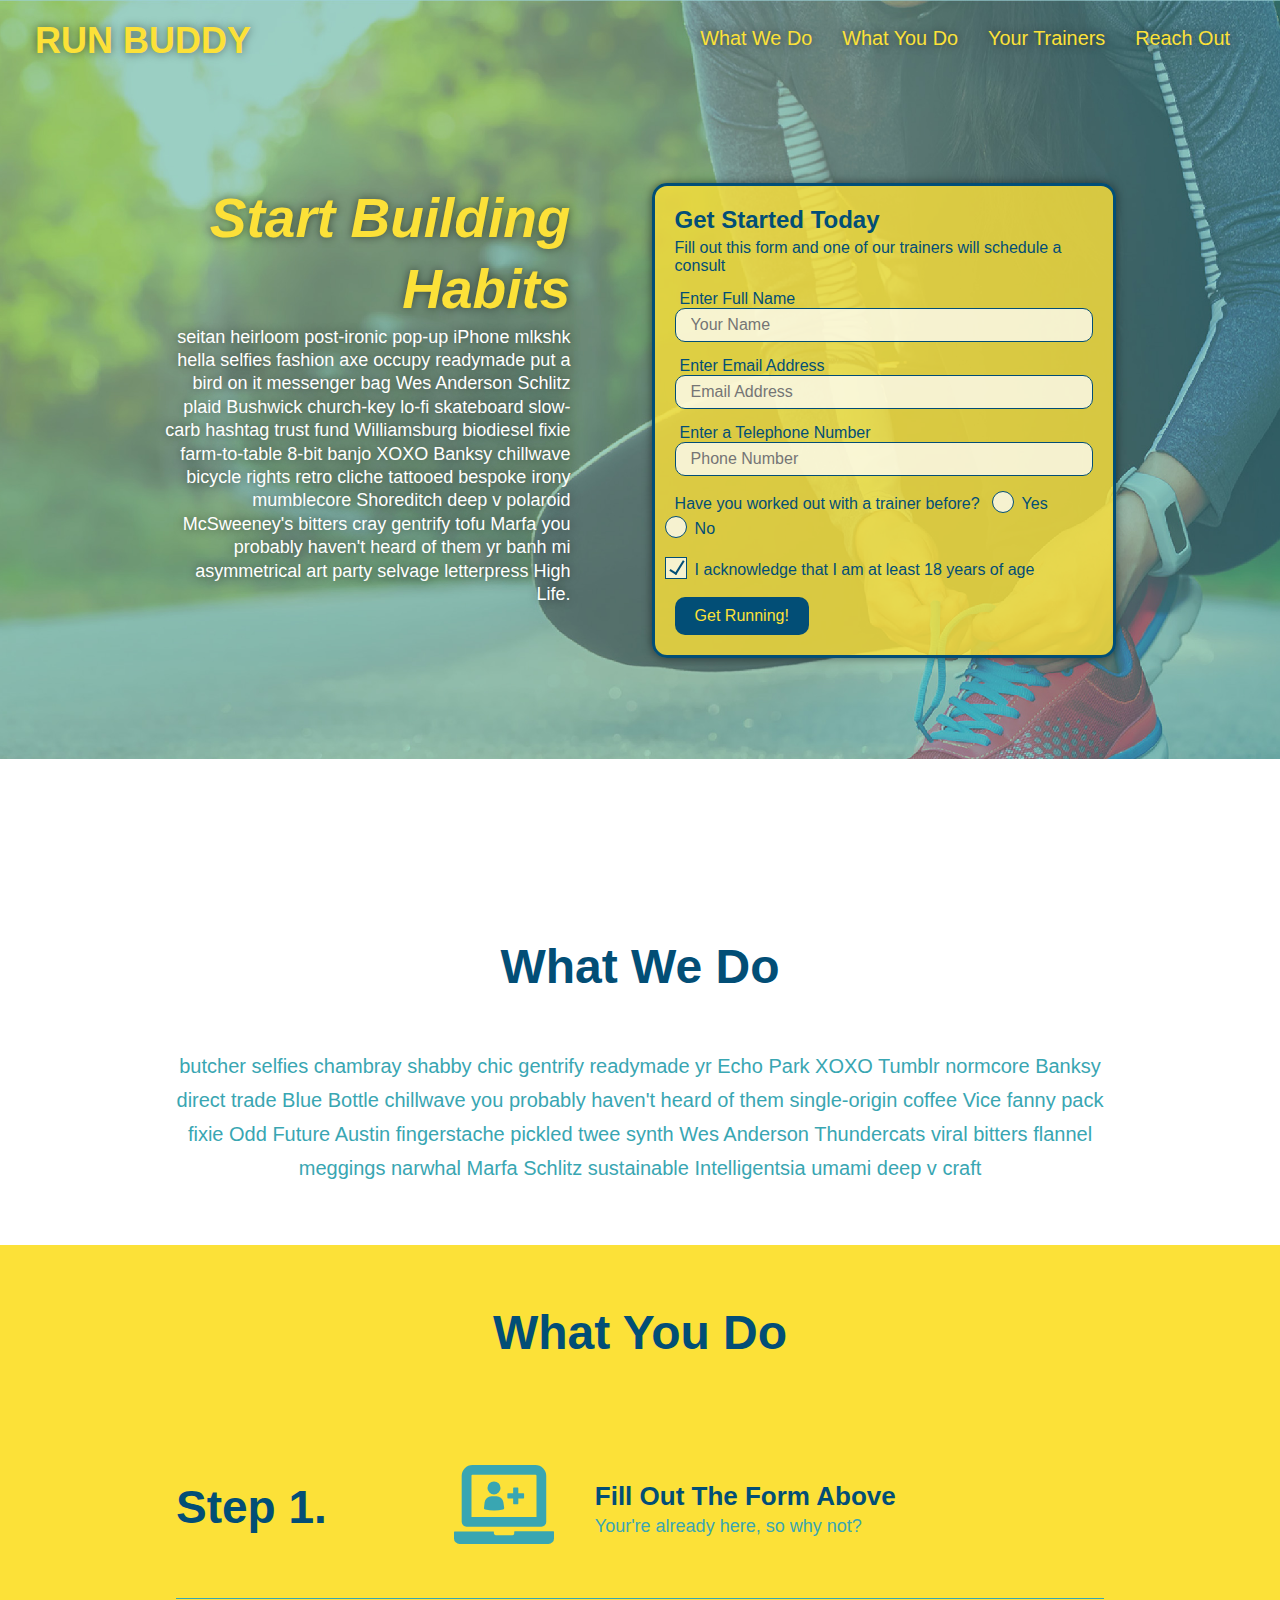
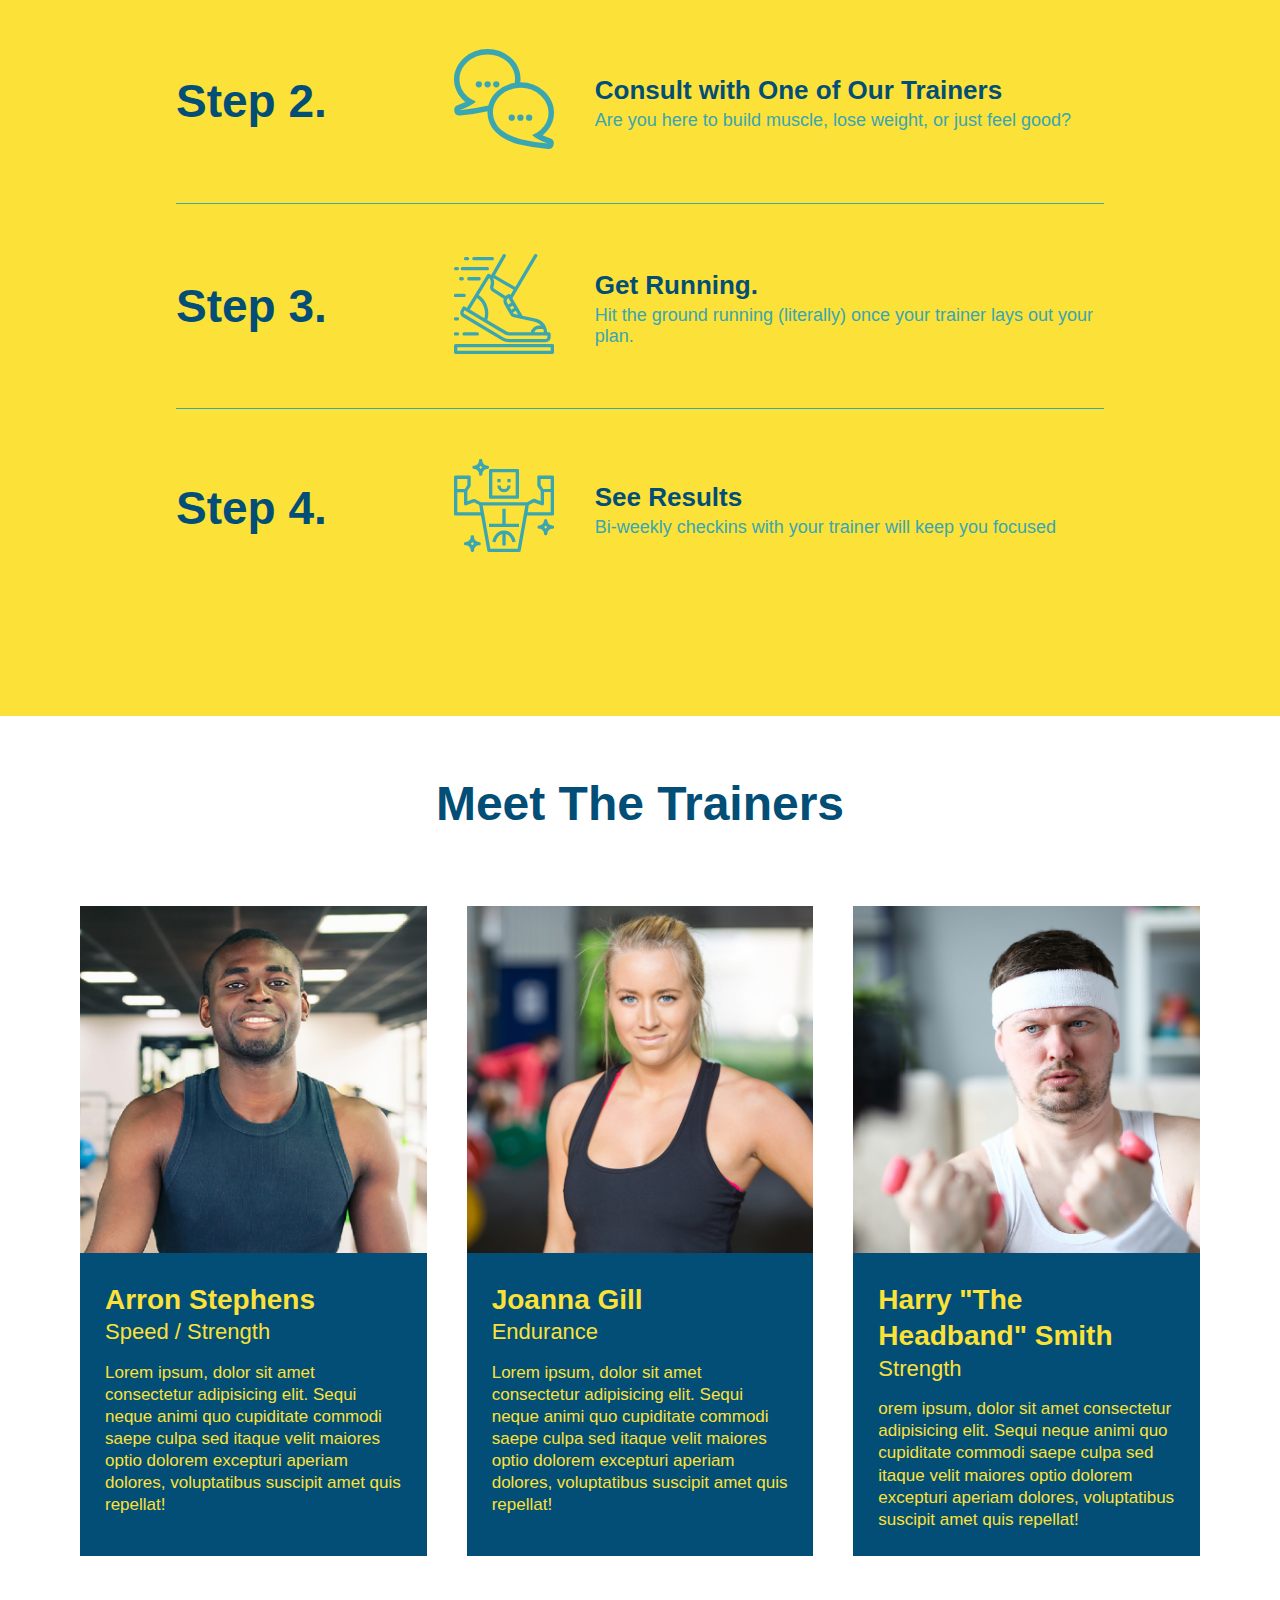
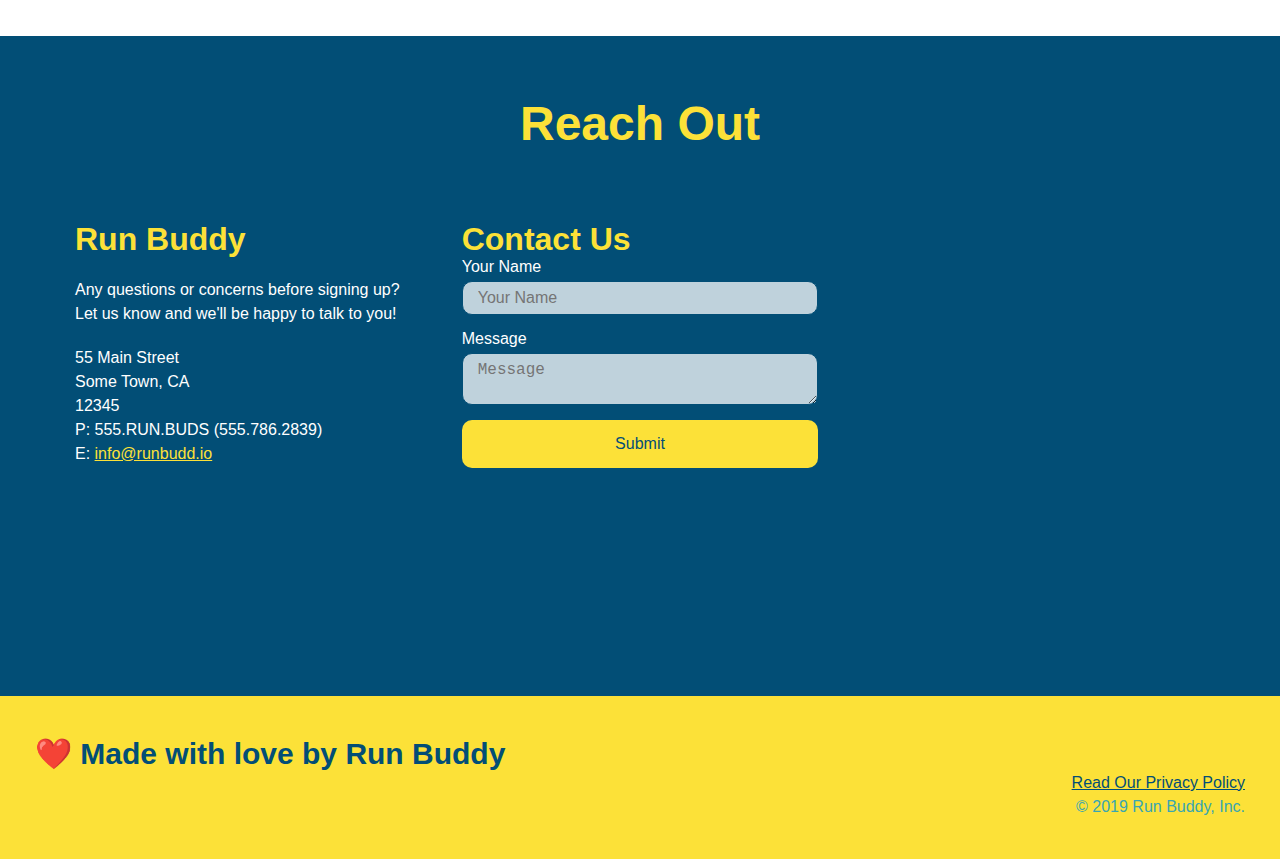
==== commit ec3acb70: "final css touches" ====
--- a/index.html
+++ b/index.html
@@ -66,7 +66,7 @@
                     <label for="checkbox" >
                         I acknowledge that I am at least 18 years of age 
                     </label>
-                    <input type="checkbox" name="age-check" id="checkbox" />
+                    <input type="checkbox" name="age-confirm" id="checkbox" />
                 </span>
                 </p>
                 <button type="submit">
--- a/assets/css/style.css
+++ b/assets/css/style.css
@@ -1,13 +1,20 @@
+:root {
+    --primary-color: #fce138;
+    --secondary-color: #024e76;
+    --tertiary-color: #39a6b2;
+}
+
+
 body {
     /*more on this crazy number value in a minute*/
     font-family: Helvetica, Arial, sans-serif;
-    color: #39a6b2;
+    color: var(--tertiary-color);
 }
 
 /* apply style to the header */
 header {
     padding: 20px 35px;
-    background-color: #39a6b2;
+    background-color: var(--tertiary-color);
     display: flex;
     justify-content: space-between;
     flex-wrap: wrap;
@@ -18,19 +25,20 @@
     background-size: cover;
     background-position: 80%;
     background-attachment: fixed;
+    z-index: 9999;
 }
 
 header h1 {
     font-weight: bold;
     font-size: 36px;
-    color: #fce138;
+    color: var(--primary-color);
     margin: 0;
     text-shadow: 0 0 10px rgba(0, 0, 0, 0.5);
 }
 
 header a {
     text-decoration: none;
-    color: #fce138;
+    color: var(--primary-color);
 }
 
 header nav {
@@ -54,8 +62,8 @@
 }
 
 header nav ul li a:hover {
-    background: #fce138 ;
-    color: #024e76;
+    background: var(--primary-color) ;
+    color: var(--secondary-color);
     border-radius: 15px;
     text-shadow: none;
 }
@@ -70,13 +78,13 @@
 
 /* footer style start */
 footer {
-    background: #fce138;
+    background: var(--primary-color);
     width: 100%;
     padding: 40px 35px;
 }
 
 footer h2 {
-    color: #024e76;
+    color: var(--secondary-color);
     font-size: 30px;
     margin: 0;
     display: flex;
@@ -90,7 +98,7 @@
 }
 
 footer a {
-    color: #024e76;
+    color: var(--secondary-color);
 }
 
 /*footer style end */
@@ -124,14 +132,14 @@
 .hero-cta h2 {
     font-style: italic;
     font-size: 55px;
-    color: #fce138;
+    color: var(--primary-color);
 }
 /* Hero-form style*/
 .hero-form {
     background-color: rgba(252, 225, 56, 0.8);
     padding: 20px;
-    color: #024e76;
-    border: solid 3px #024e76;   
+    color: var(--secondary-color);
+    border: solid 3px var(--secondary-color);   
     width: 40%;
     margin: 3.5%;
     box-shadow: 0 0 10px rgba(0, 0, 0, 0.5);
@@ -148,11 +156,11 @@
 }
 
 .form-input {
-    border: 1px solid #024e76;
+    border: 1px solid var(--secondary-color);
     display:block;
     padding: 7px 15px;
     font-size: 16px;
-    color: #024e76;
+    color: var(--secondary-color);
     width: 100%;
     margin-bottom: 15px;
     border-radius: 10px;
@@ -184,7 +192,7 @@
     height: 20px;
     width: 20px;
     background: rgba(255, 255, 255, 0.75);
-    border: 1px solid #024e76;
+    border: 1px solid var(--secondary-color);
     position: absolute;
     top: -4px;
     left: -30px;
@@ -192,6 +200,7 @@
 
 .radio-wrapper label::before {
     border-radius: 50%;
+    
 }
 
 .radio-wrapper label::after {
@@ -199,36 +208,36 @@
     width: 20px;
     height: 20px;
     border-radius: 50%;
-    background: #024e76;
+    background: var(--secondary-color);
     position: absolute;
     left: -29px;
     top: -3px;
-    background-image: radial-gradient(circle, #39a6b2, #024e76);
+    background-image: radial-gradient(circle, var(--tertiary-color), var(--secondary-color));
 }
 
 .checkbox-wrapper label::after {
     content: "";
     height: 6px;
     width: 14px;
-    border-left: 2px solid #024e76;
-    border-bottom: 2px solid #024e76;
+    border-left: 2px solid var(--secondary-color);
+    border-bottom: 2px solid var(--secondary-color);
     position: absolute;
     left: -26px;
     top: 1px;
     transform: rotate(-58deg);
 }
-
+/*possible mistake somewhere lesson 2.5.3*/
 .checkbox-wrapper input + label::after, .radio-wrapper input + label::after {
+    content: none;
+}
+
+.checkbox-wrapper input:checked + label::after, .radio-wrapper input:checked + label::after {
     content: "";
 }
 
-.checkbox-wrapper input:checked + label::after, .radio-wrapper input:checked + label::after {
-    content:"";
-}
-
 .hero-form button {
-    color: #fce138;
-    background-color: #024e76;
+    color: var(--primary-color);
+    background-color: var(--secondary-color);
     border: none;
     padding: 10px 20px;
     font-size: 16px;
@@ -236,7 +245,7 @@
 }
 
 .hero-form button:hover {
-    background-color: #39a6b2;
+    background-color: var(--tertiary-color);
 }
 
 /* Hero Style End */
@@ -245,7 +254,7 @@
 
 .intro p {
     line-height: 1.7;
-    color:#39a6b2;
+    color: var(--tertiary-color);
     width: 80%;
     font-size: 20px;
     margin: 0 auto;
@@ -255,7 +264,7 @@
 
 /*what you do section*/
 .steps {
-    background: #fce138;
+    background: var(--primary-color);
 }
 
 .step {
@@ -269,11 +278,11 @@
 }
 
 .step:not(:last-child){
-    border-bottom: 1px solid #39a6b2;
+    border-bottom: 1px solid var(--tertiary-color);
 }
 
 .step h3 {
-    color:#024e76;
+    color: var(--secondary-color);
     font-size: 46px;
     flex: 1 30%;
 }
@@ -301,17 +310,17 @@
 .step-text h4{
     font-size: 26px;
     line-height: 1.5;
-    color:#024e76
+    color: var(--secondary-color);
 }
 .step-text p{
-    color:#39a6b2;
+    color: var(--tertiary-color);
     font-size: 18px;
 }
 
 
 .section-title {
     font-size: 48px;
-    color:#024e76;
+    color: var(--secondary-color);
     margin-bottom: 35px;
     padding-bottom: 20px;
     text-align: center;
@@ -321,11 +330,11 @@
 }
 
 .primary-border {
-    border-color: #fce138;
+    border-color: var(--primary-color);
 }
 
 .secondary-border {
-    border-color:#39a6b2;
+    border-color: var(--tertiary-color);
 }
 
 /* trainers style */
@@ -339,8 +348,8 @@
 
 .trainer {
     margin: 20px;
-    background: #024e76;
-    color: #fce138;
+    background: var(--secondary-color);
+    color: var(--primary-color);
     flex: 1;
 }
 
@@ -382,12 +391,12 @@
 
 /* reach out / contact style */
 .contact {
-    background: #024e76;
-    color: #39a6b2;
+    background: var(--secondary-color);
+    color: var(--tertiary-color);
 }    
 
 .contact h2 {
-    color: #fce138;
+    color: var(--primary-color);
 }
 
 .contact-info {
@@ -410,7 +419,7 @@
 }
 
 .contact-info h3 {
-    color: #fce138;
+    color: var(--primary-color);
     font-size: 32px;
 
 }
@@ -423,11 +432,11 @@
 }
 
 .contact-form input, .contact-form textarea {
-    border: 1px solid #024e76;
+    border: 1px solid var(--secondary-color);
     display: block;
     padding: 7px 15px;
     font-size: 16px;
-    color: #024e76;
+    color: var(--secondary-color);
     width: 100%;
     margin-bottom: 15px;
     margin-top: 5px;
@@ -442,8 +451,8 @@
 .contact-form button{
     width: 100%;
     border: none;
-    background: #fce138;
-    color:#024e76;
+    background: var(--primary-color);
+    color: var(--secondary-color);
     text-align: center;
     padding: 15px;
     font-size: 16px;
@@ -451,12 +460,12 @@
 }
 
 .contact-form button:hover {
-    color:#fce138;
-    background-color: #39a6b2;
+    color: var(--primary-color);
+    background-color: var(--tertiary-color);
 }
 
 .contact-info a {
-    color: #fce138;
+    color: var(--primary-color);
 }
 /* reach out styles end */
 
